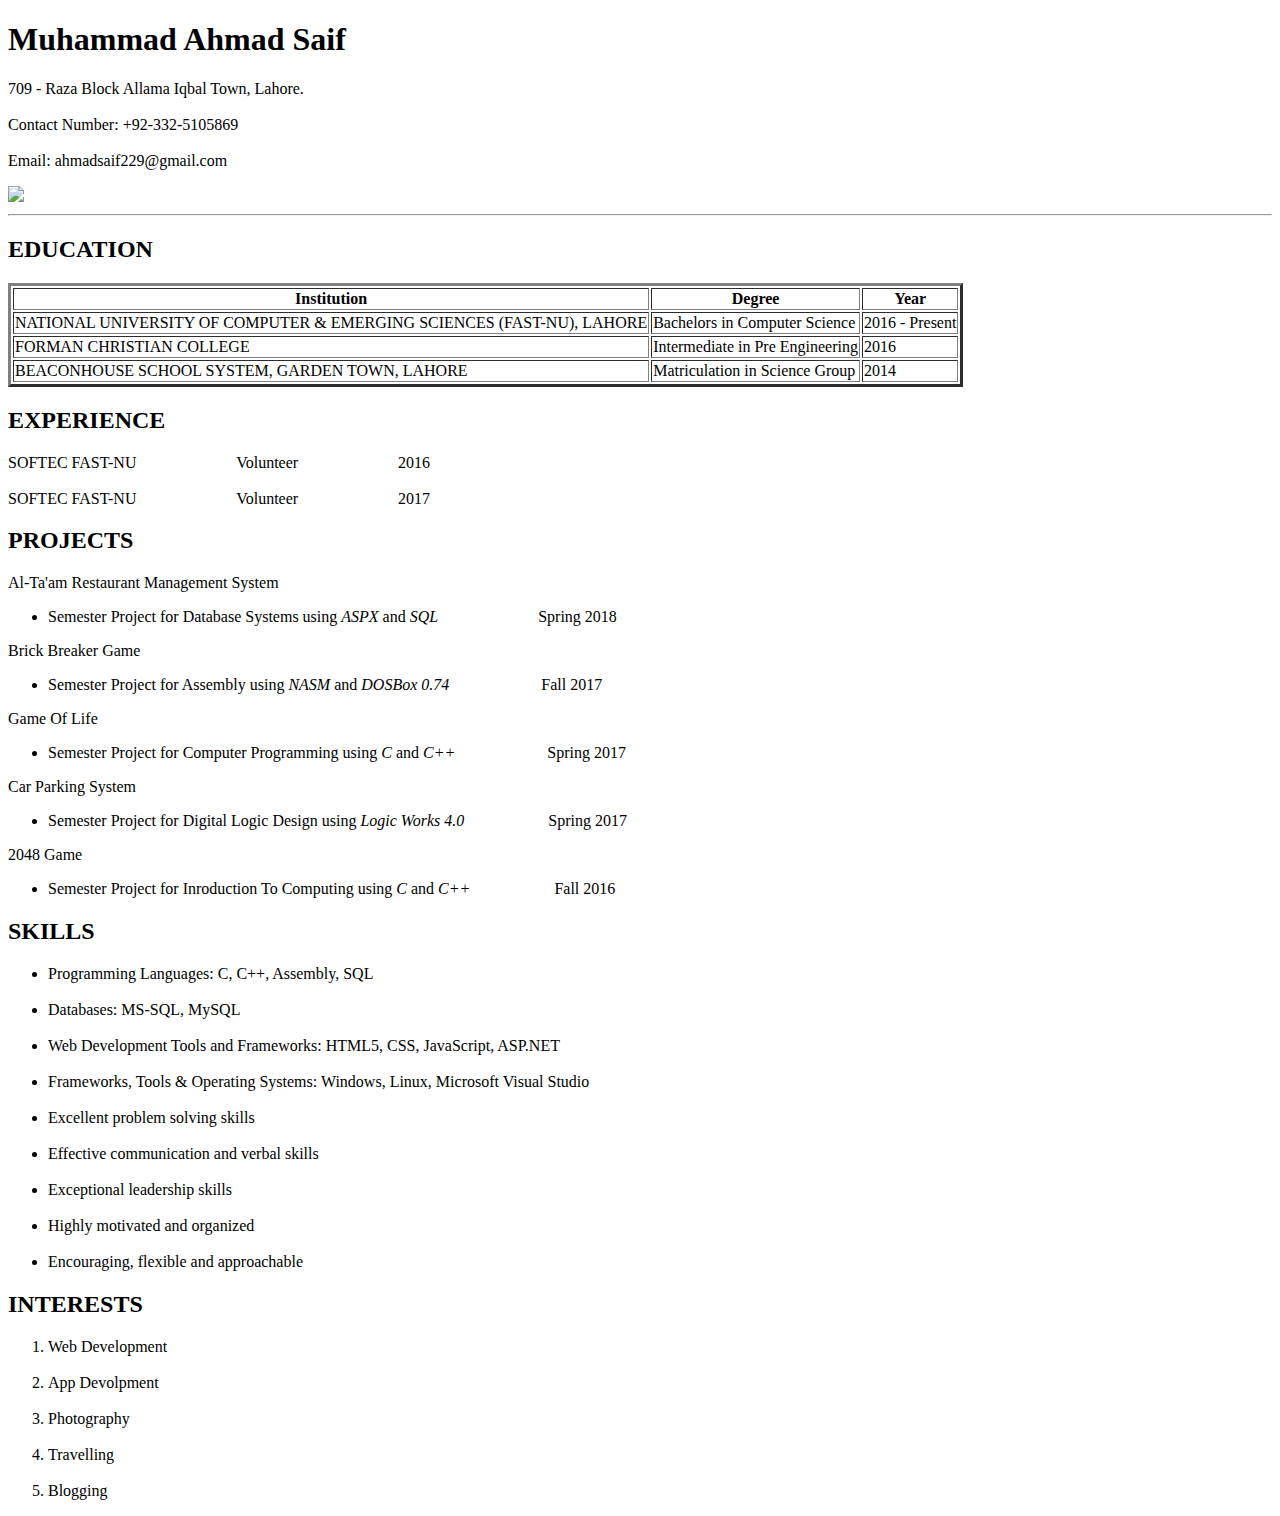
==== index.html @ e0a97456 "CV HTML with image" ====
<!DOCTYPE html>
    <head>
	  <title>CV of Ahmad Saif</title>
	</head>
	<body>
	  <div id="bio data">
        <h1>Muhammad Ahmad Saif</h1>
        <p>
	      709 - Raza Block Allama Iqbal Town, Lahore.
          </br></br>
          Contact Number: +92-332-5105869
          </br></br>
		  Email: ahmadsaif229@gmail.com
	    </p>
		<img src="https://ahmadsaif54.github.io/ahmadsaif54.github.io/image/img.JPG"/>
	  </div>
	  <hr/>
	  <div id="education">
	    <h2>EDUCATION</h2>
	    <table border="3">										
	      <tr id="education">							
		    <th><b>Institution</b></th>
		    <th><b>Degree</b></th>
		    <th><b>Year</b></th>
	      </tr>
	      <tr>
		    <td>NATIONAL UNIVERSITY OF COMPUTER & EMERGING SCIENCES (FAST-NU), LAHORE</td>
		    <td>Bachelors in Computer Science</td>
		    <td>2016 - Present</td>
	      </tr>
	      <tr>
		    <td>FORMAN CHRISTIAN COLLEGE</td>
		    <td>Intermediate in Pre Engineering</td>
		    <td>2016</td>
	      </tr>
	      <tr>
		    <td>BEACONHOUSE SCHOOL SYSTEM, GARDEN TOWN, LAHORE</td>
		    <td>Matriculation in Science Group</td>
		    <td>2014</td>
	      </tr>
        </table>
	  </div>
	  <div id="experience">
	    <h2>EXPERIENCE</h2>
		<span>
		  SOFTEC FAST-NU 
		  &nbsp &nbsp &nbsp &nbsp &nbsp &nbsp
		  &nbsp &nbsp &nbsp &nbsp &nbsp &nbsp 
		</span>
		<span>
		  Volunteer
		  &nbsp &nbsp &nbsp &nbsp &nbsp &nbsp 
		  &nbsp &nbsp &nbsp &nbsp &nbsp &nbsp
		</span>
		<span>
		  2016
	    </span>
		</br> </br>
		<span>
		  SOFTEC FAST-NU 
		  &nbsp &nbsp &nbsp &nbsp &nbsp &nbsp
		  &nbsp &nbsp &nbsp &nbsp &nbsp &nbsp 
		</span>
		<span>
		  Volunteer
		  &nbsp &nbsp &nbsp &nbsp &nbsp &nbsp 
		  &nbsp &nbsp &nbsp &nbsp &nbsp &nbsp
		</span>
		<span>
		  2017
	    </span>
	  </div>
	  <div id="projects">
	    <h2>PROJECTS</h2>
		<p>
		  Al-Ta'am Restaurant Management System
		  <ul>
		    <li>
			  Semester Project for Database Systems using <em>ASPX</em> and <em>SQL</em> 
			  &nbsp &nbsp &nbsp &nbsp &nbsp &nbsp 
		      &nbsp &nbsp &nbsp &nbsp &nbsp &nbsp
			  Spring 2018
			</li>
		   </ul>
		   Brick Breaker Game
		   <ul>
		     <li>
			  Semester Project for Assembly using <em>NASM</em> and <em>DOSBox 0.74</em> 
			  &nbsp &nbsp &nbsp &nbsp &nbsp &nbsp 
		      &nbsp &nbsp &nbsp &nbsp &nbsp
			  Fall 2017
		     </li>
		   </ul>
		   Game Of Life
		   <ul>
		     <li>
			  Semester Project for Computer Programming using <em>C</em> and <em>C++</em> 
			  &nbsp &nbsp &nbsp &nbsp &nbsp &nbsp 
		      &nbsp &nbsp &nbsp &nbsp &nbsp
			  Spring 2017
		     </li>
		   </ul>
		   Car Parking System
		   <ul>
		     <li>
			  Semester Project for Digital Logic Design using <em>Logic Works 4.0</em> 
			  &nbsp &nbsp &nbsp &nbsp &nbsp &nbsp 
		      &nbsp &nbsp &nbsp &nbsp
			  Spring 2017
		     </li>
		   </ul>
		   2048 Game
		   <ul>
	         <li>
			  Semester Project for Inroduction To Computing using <em>C</em> and <em>C++</em> 
			  &nbsp &nbsp &nbsp &nbsp &nbsp &nbsp 
		      &nbsp &nbsp &nbsp &nbsp
			  Fall 2016
			  </li>
			</ul>
	  </div>
	  <div id="skills">
	    <h2>SKILLS</h2>
		<ul>
		  <li>
		    Programming Languages: C, C++, Assembly, SQL
		  </li>
		  </br>
		  <li>
		    Databases: MS-SQL, MySQL
		  </li>
		  </br>
		  <li>
		    Web Development Tools and Frameworks: HTML5, CSS, JavaScript, ASP.NET
		  </li>
		  </br>
		  <li>
		    Frameworks, Tools & Operating Systems: Windows, Linux, Microsoft Visual Studio
		  </li>
		  </br>
		  <li>
		    Excellent problem solving skills
		  </li>
		  </br>
		  <li>
		    Effective communication and verbal skills
		  </li>
		  </br>
		  <li>
		    Exceptional leadership skills
		  </li>
		  </br>
		  <li>
		    Highly motivated and organized
		  </li>
		  </br>
		  <li>
		    Encouraging, flexible and approachable
		  </li>
		</ul>
	  </div>
	  <div id="interests">
	    <h2>INTERESTS</h2>
		<ol>
		  <li>
		    Web Development
		  </li>
		  </br>
		  <li>
		    App Devolpment
		  </li>
		  </br>
		  <li>
		    Photography
		  </li>
		  </br>
		  <li>
		    Travelling
		  </li>
		  </br>
		  <li>
		    Blogging
		  </li>
		</ol>
	  </div>
    </body>
</html>
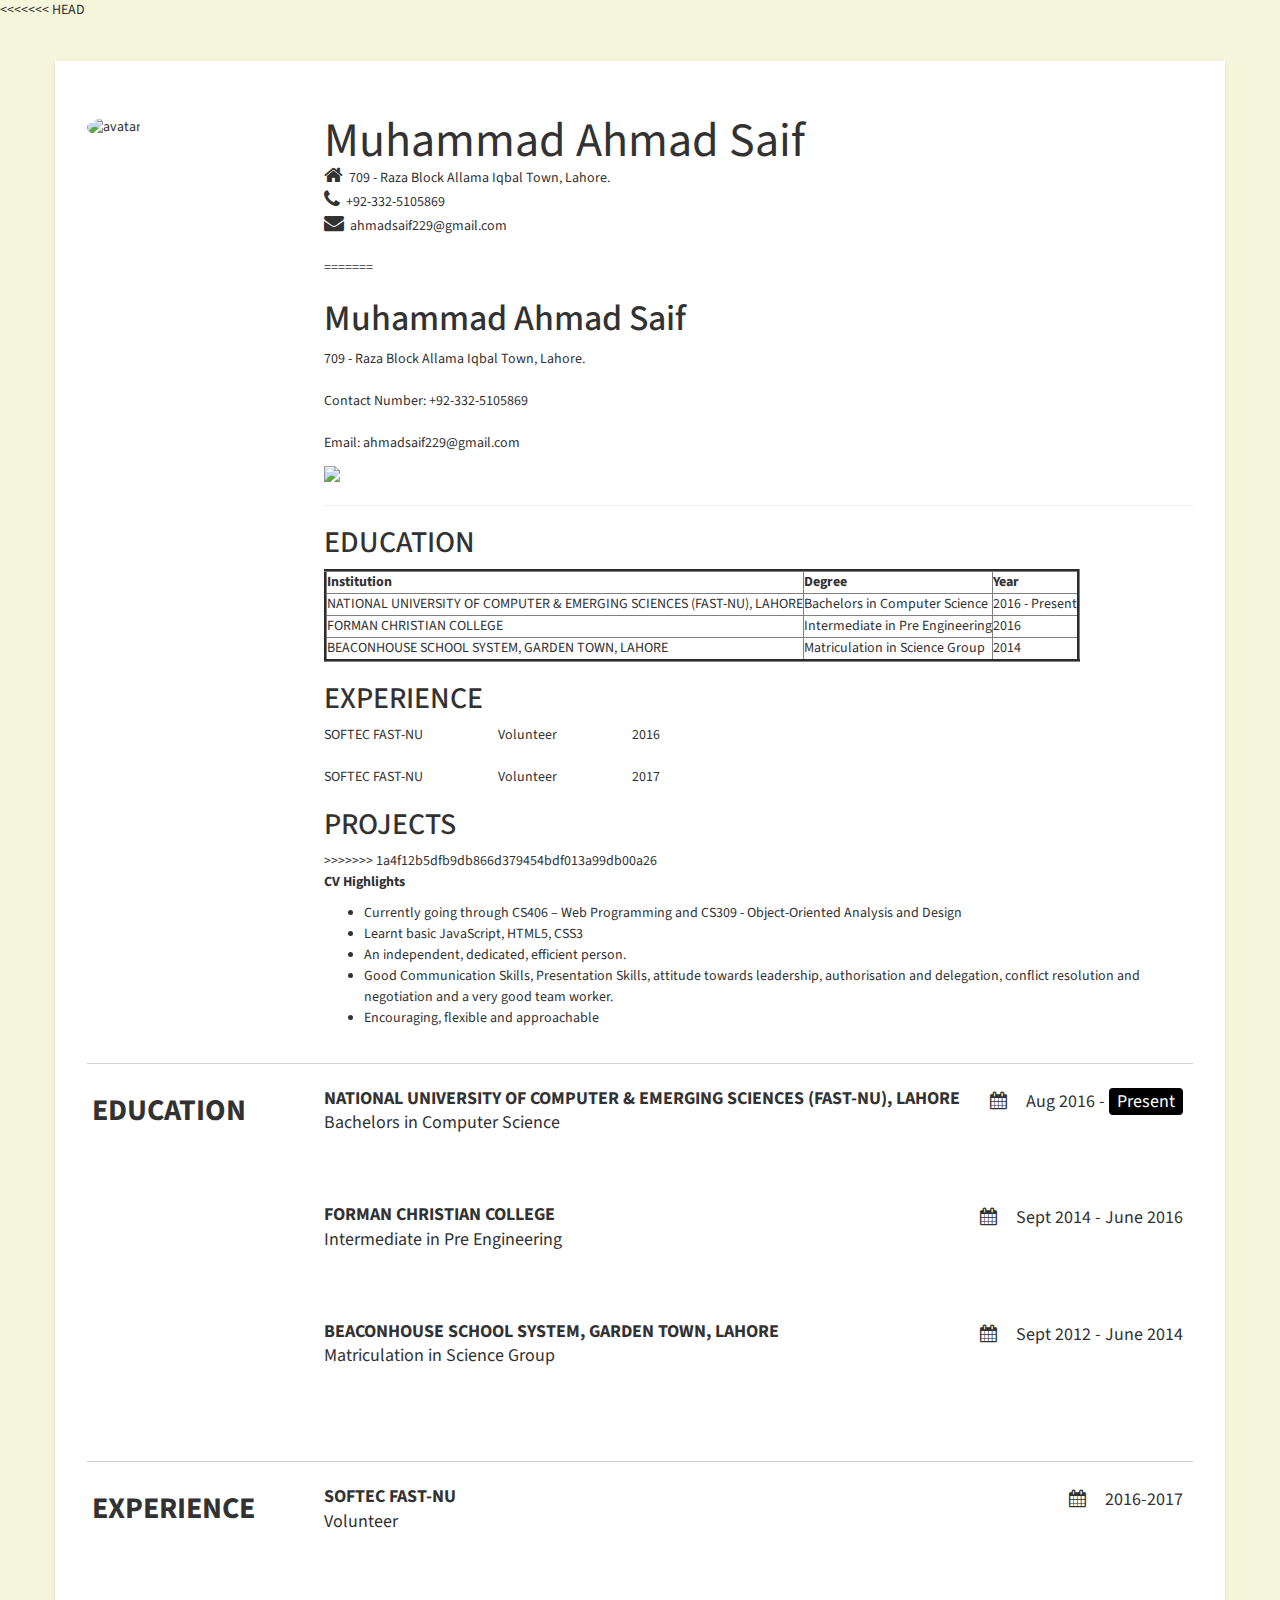
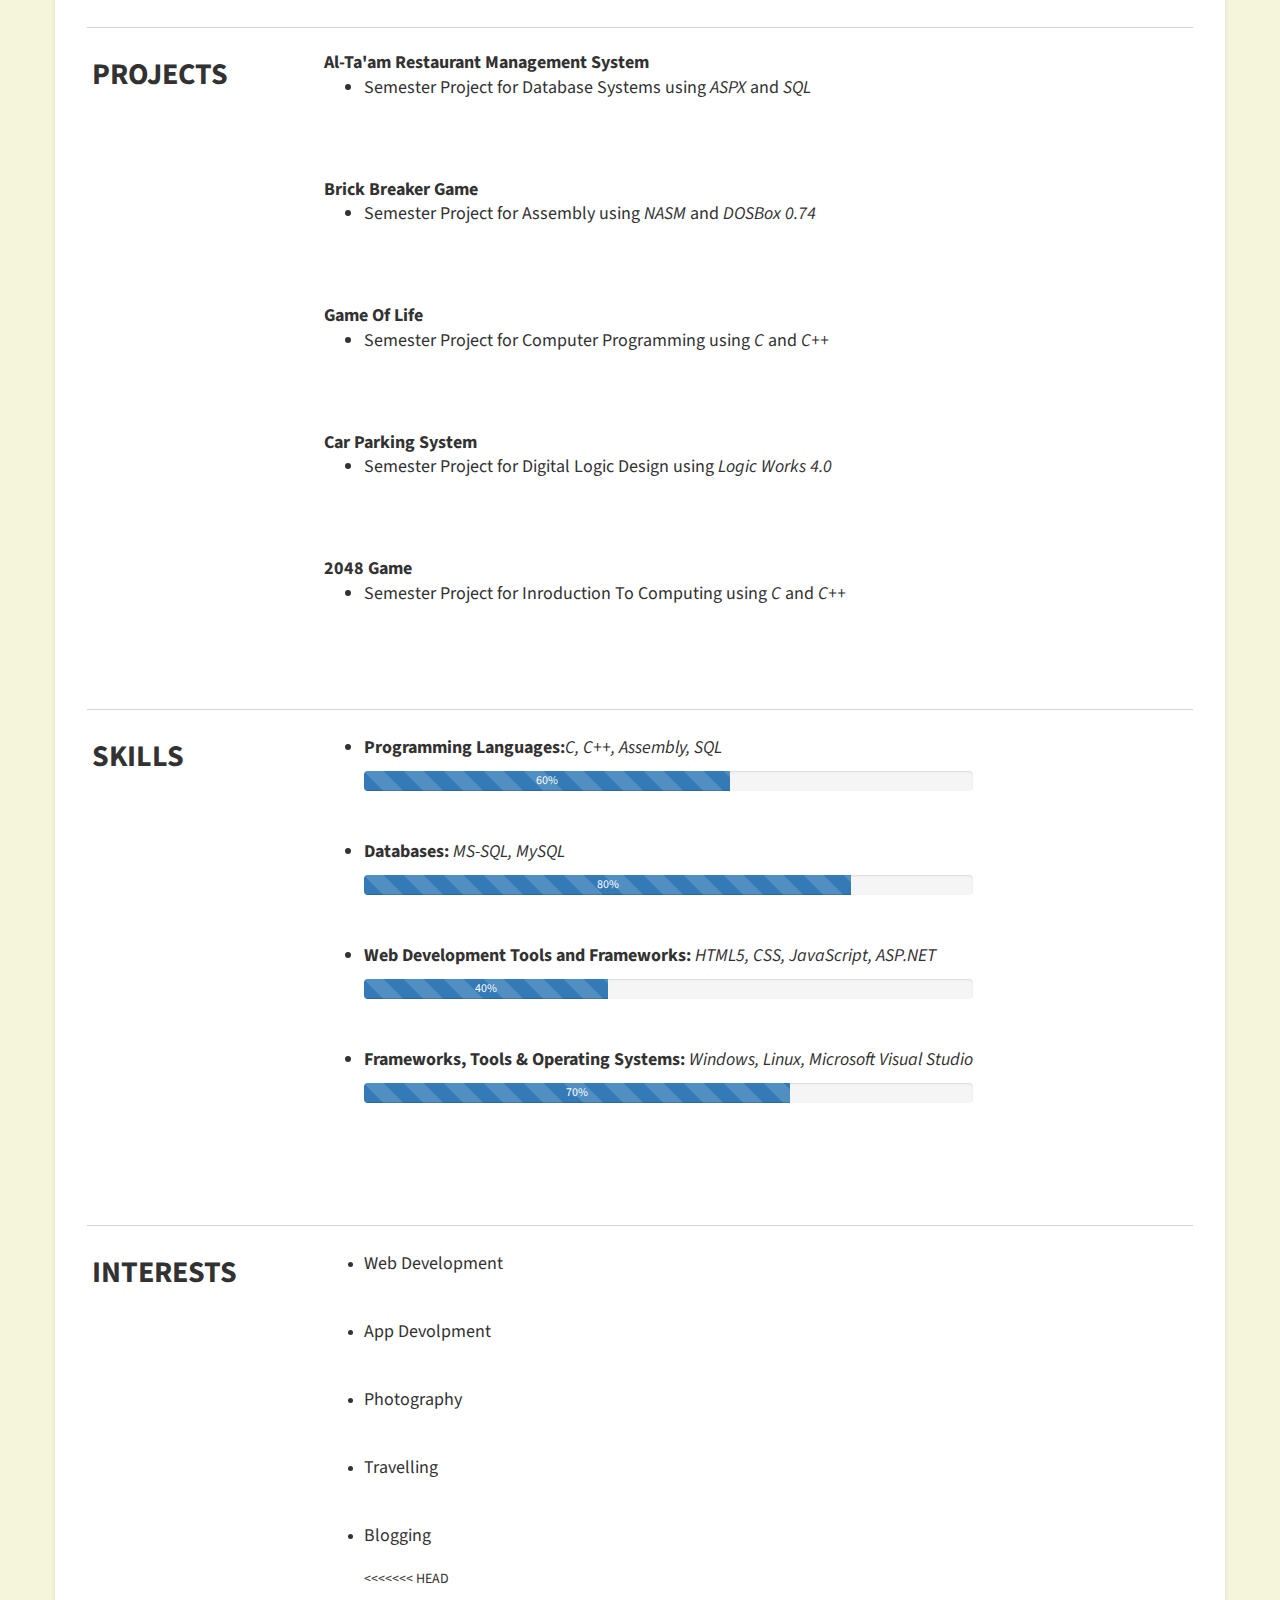
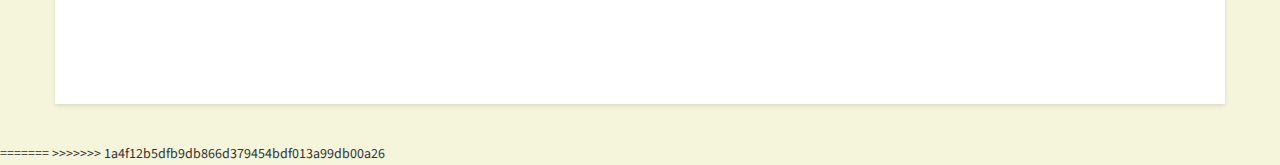
==== commit f2be065a: "Final Commit" ====
--- a/index.html
+++ b/index.html
@@ -1,4 +1,28 @@
 <!DOCTYPE html>
+<<<<<<< HEAD
+<html lang="en">
+<head>
+  <meta charset="UTF-8">
+  <title>CV of Ahmad Saif</title>
+  <link rel="stylesheet" href="https://fonts.googleapis.com/css?family=Source+Sans+Pro:300,400,600">
+  <link rel="stylesheet" href="https://cdnjs.cloudflare.com/ajax/libs/font-awesome/4.7.0/css/font-awesome.min.css">
+  <link rel="stylesheet" href="https://www.w3schools.com/w3css/4/w3.css">
+  <link rel="stylesheet" href="https://maxcdn.bootstrapcdn.com/bootstrap/3.3.7/css/bootstrap.min.css">
+  <link rel="stylesheet" href="style.css">
+</head>
+<body>
+  <div class="container">
+    <section>
+      <div>
+        <div><img src="https://ahmadsaif54.github.io/ahmadsaif54.github.io/image/img.JPG" alt="avatar" class="img-circle"></div>
+      </div>
+	<div>
+        <div class="my-name">Muhammad Ahmad Saif</div>
+		<div><i style="font-size:20px" class="fa">&#xf015;</i>&nbsp 709 - Raza Block Allama Iqbal Town, Lahore.</div>
+		<div><i style="font-size:20px" class="fa">&#xf095;</i>&nbsp +92-332-5105869</div>
+		<div><i style="font-size:20px" class="fa">&#xf0e0;</i>&nbsp <a href="mailto:ahmadsaif229@gmail.com" target="_blank">ahmadsaif229@gmail.com</a></div>
+		</br>
+=======
     <head>
 	  <title>CV of Ahmad Saif</title>
 	</head>
@@ -12,7 +36,7 @@
           </br></br>
 		  Email: ahmadsaif229@gmail.com
 	    </p>
-		<img src="https://ahmadsaif54.github.io/ahmadsaif54.github.io/image/img.JPG"/>
+		  <img src="https://ahmadsaif54.github.io/ahmadsaif54.github.io/image/img.JPG"/>
 	  </div>
 	  <hr/>
 	  <div id="education">
@@ -72,116 +96,235 @@
 	  </div>
 	  <div id="projects">
 	    <h2>PROJECTS</h2>
+>>>>>>> 1a4f12b5dfb9db866d379454bdf013a99db00a26
 		<p>
-		  Al-Ta'am Restaurant Management System
-		  <ul>
-		    <li>
-			  Semester Project for Database Systems using <em>ASPX</em> and <em>SQL</em> 
-			  &nbsp &nbsp &nbsp &nbsp &nbsp &nbsp 
-		      &nbsp &nbsp &nbsp &nbsp &nbsp &nbsp
-			  Spring 2018
-			</li>
-		   </ul>
-		   Brick Breaker Game
-		   <ul>
-		     <li>
-			  Semester Project for Assembly using <em>NASM</em> and <em>DOSBox 0.74</em> 
-			  &nbsp &nbsp &nbsp &nbsp &nbsp &nbsp 
-		      &nbsp &nbsp &nbsp &nbsp &nbsp
-			  Fall 2017
-		     </li>
-		   </ul>
-		   Game Of Life
-		   <ul>
-		     <li>
-			  Semester Project for Computer Programming using <em>C</em> and <em>C++</em> 
-			  &nbsp &nbsp &nbsp &nbsp &nbsp &nbsp 
-		      &nbsp &nbsp &nbsp &nbsp &nbsp
-			  Spring 2017
-		     </li>
-		   </ul>
-		   Car Parking System
-		   <ul>
-		     <li>
-			  Semester Project for Digital Logic Design using <em>Logic Works 4.0</em> 
-			  &nbsp &nbsp &nbsp &nbsp &nbsp &nbsp 
-		      &nbsp &nbsp &nbsp &nbsp
-			  Spring 2017
-		     </li>
-		   </ul>
-		   2048 Game
-		   <ul>
-	         <li>
-			  Semester Project for Inroduction To Computing using <em>C</em> and <em>C++</em> 
-			  &nbsp &nbsp &nbsp &nbsp &nbsp &nbsp 
-		      &nbsp &nbsp &nbsp &nbsp
-			  Fall 2016
-			  </li>
+		<b>CV Highlights</b>
+            <ul>
+                <li>Currently going through CS406 – Web Programming and CS309 - Object-Oriented Analysis and Design</li>
+                <li>Learnt basic JavaScript, HTML5, CSS3</li>
+                <li>An independent, dedicated, efficient person.</li>
+                <li>Good Communication Skills, Presentation Skills, attitude towards leadership, authorisation and delegation, conflict resolution and negotiation and a very good team worker.</li>
+				<li>Encouraging, flexible and approachable</li>			
 			</ul>
-	  </div>
-	  <div id="skills">
-	    <h2>SKILLS</h2>
-		<ul>
-		  <li>
-		    Programming Languages: C, C++, Assembly, SQL
-		  </li>
-		  </br>
-		  <li>
-		    Databases: MS-SQL, MySQL
-		  </li>
-		  </br>
-		  <li>
-		    Web Development Tools and Frameworks: HTML5, CSS, JavaScript, ASP.NET
-		  </li>
-		  </br>
-		  <li>
-		    Frameworks, Tools & Operating Systems: Windows, Linux, Microsoft Visual Studio
-		  </li>
-		  </br>
-		  <li>
-		    Excellent problem solving skills
-		  </li>
-		  </br>
-		  <li>
-		    Effective communication and verbal skills
-		  </li>
-		  </br>
-		  <li>
-		    Exceptional leadership skills
-		  </li>
-		  </br>
-		  <li>
-		    Highly motivated and organized
-		  </li>
-		  </br>
-		  <li>
-		    Encouraging, flexible and approachable
+        </p>
+    </div>
+  </div>
+    </section>
+	<section>
+      <div class="section-title">EDUCATION</div>
+      <div>
+        <div class="section-container">
+          <div class="title-container">
+            <div>
+              <div class="title">NATIONAL UNIVERSITY OF COMPUTER & EMERGING SCIENCES (FAST-NU), LAHORE</div>
+              <div class="sub-title">Bachelors in Computer Science</div>
+            </div>
+            <div class ="session">
+              <i class="fa fa-calendar fa-fw w3-margin-right"></i>Aug 2016 - <span class="w3-tag w3-round">Present</span>
+            </div>
+          </div> 
+	    </div>
+      <div>
+        <div class="section-container">
+          <div class="title-container">
+            <div>
+              <div class="title">FORMAN CHRISTIAN COLLEGE</div>
+              <div class="sub-title">Intermediate in Pre Engineering</div>
+            </div>
+            <div class ="session">
+              <i class="fa fa-calendar fa-fw w3-margin-right"></i>Sept 2014 - June 2016
+            </div>
+          </div> 
+	    </div>
+	  </div>
+	  <div>
+        <div class="section-container">
+          <div class="title-container">
+            <div>
+              <div class="title">BEACONHOUSE SCHOOL SYSTEM, GARDEN TOWN, LAHORE</div>
+              <div class="sub-title">Matriculation in Science Group</div>
+            </div>
+            <div class ="session">
+              <i class="fa fa-calendar fa-fw w3-margin-right"></i>Sept 2012 - June 2014
+            </div>
+          </div> 
+	    </div>
+	  </div>
+	</section>
+	<section>
+      <div class="section-title">EXPERIENCE</div>
+      <div>
+        <div class="section-container">
+          <div class="title-container">
+            <div>
+              <div class="title">SOFTEC FAST-NU</div>
+              <div class="sub-title">Volunteer</div>
+            </div>
+            <div class ="session">
+              <i class="fa fa-calendar fa-fw w3-margin-right"></i>2016-2017
+            </div>
+          </div>
+        </div>
+      </div>
+    </section>
+	<section>
+      <div class="section-title">PROJECTS</div>
+      <div>
+        <div class="section-container">
+          <div class="title-container">
+            <div>
+              <div class="title">Al-Ta'am Restaurant Management System</div>
+              <div class="sub-title">
+			  <ul>
+		        <li>Semester Project for Database Systems using <em>ASPX</em> and <em>SQL</em></li>
+			  </ul>
+			  </div>
+            </div>
+          </div> 
+	    </div>
+		<div>
+        <div class="section-container">
+          <div class="title-container">
+            <div>
+              <div class="title">Brick Breaker Game</div>
+              <div class="sub-title">
+			  <ul>
+		        <li>Semester Project for Assembly using <em>NASM</em> and <em>DOSBox 0.74</em></li>
+			  </ul>
+			  </div>
+            </div>
+          </div> 
+	    </div>
+		<div>
+        <div class="section-container">
+          <div class="title-container">
+            <div>
+              <div class="title">Game Of Life</div>
+              <div class="sub-title">
+			  <ul>
+		        <li>Semester Project for Computer Programming using <em>C</em> and <em>C++</em></li>
+			  </ul>
+			  </div>
+            </div>
+          </div> 
+	    </div>
+		<div>
+        <div class="section-container">
+          <div class="title-container">
+            <div>
+              <div class="title">Car Parking System</div>
+              <div class="sub-title">
+			  <ul>
+		        <li>Semester Project for Digital Logic Design using <em>Logic Works 4.0</em> </li>
+			  </ul>
+			  </div>
+            </div>
+          </div> 
+	    </div>
+	    <div>
+        <div class="section-container">
+          <div class="title-container">
+            <div>
+              <div class="title">2048 Game</div>
+              <div class="sub-title">
+			  <ul>
+		        <li>Semester Project for Inroduction To Computing using <em>C</em> and <em>C++</em></li>
+			  </ul>
+			  </div>
+            </div>
+          </div> 
+	    </div>
+    </section>
+	<section>
+      <div class="section-title">SKILLS</div>
+      <div>
+        <div class="section-container">
+		  <div class="title-container">
+          <ul>
+		  <li>
+		    <p>
+			  <span id="skill-name">Programming Languages:</span><span id="skill">C, C++, Assembly, SQL</span>
+			</p>
+			<div class="progress">
+              <div class="progress-bar progress-bar-striped active" role="progressbar" aria-valuenow="60" aria-valuemin="0" aria-valuemax="100" style="width:60%">
+				60%
+			  </div>
+			</div>  
+		  </li>
+		  </br>
+		  <li>
+		    <p>
+		      <span id="skill-name">Databases:</span> <span id="skill">MS-SQL, MySQL</span>
+			</p>
+			<div class="progress">
+              <div class="progress-bar progress-bar-striped active" role="progressbar" aria-valuenow="80" aria-valuemin="0" aria-valuemax="100" style="width:80%">
+			    80%
+			  </div>
+			</div>  
+		  </li>
+		  </br>
+		  <li>
+		    <p>
+		      <span id="skill-name">Web Development Tools and Frameworks:</span> <span id="skill">HTML5, CSS, JavaScript, ASP.NET</span>
+			</p>
+            <div class="progress">
+              <div class="progress-bar progress-bar-striped active" role="progressbar" aria-valuenow="40" aria-valuemin="0" aria-valuemax="100" style="width:40%">
+		        40%
+			  </div>
+			</div>  			
+		  </li>
+		  </br>
+		  <li>
+		    <p>
+		      <span id="skill-name">Frameworks, Tools & Operating Systems:</span> <span id="skill">Windows, Linux, Microsoft Visual Studio</span>
+		    </p>
+		    <div class="progress">
+              <div class="progress-bar progress-bar-striped active" role="progressbar" aria-valuenow="70" aria-valuemin="0" aria-valuemax="100" style="width:70%">
+			    70%
+			  </div>
+		    </div>  
 		  </li>
 		</ul>
-	  </div>
-	  <div id="interests">
-	    <h2>INTERESTS</h2>
-		<ol>
-		  <li>
-		    Web Development
-		  </li>
-		  </br>
-		  <li>
-		    App Devolpment
-		  </li>
-		  </br>
-		  <li>
-		    Photography
-		  </li>
-		  </br>
-		  <li>
-		    Travelling
-		  </li>
-		  </br>
-		  <li>
-		    Blogging
-		  </li>
+        </div>
+      </div>
+	 </div>
+    </section>
+	<section>
+      <div class="section-title">INTERESTS</div>
+      <div>
+        <div class="section-container">
+        <ul>
+		  <li>
+			<div class="title-container">Web Development</div>
+		  </li>
+		  </br>
+		  <li>
+		    <div class="title-container">App Devolpment</div>
+		  </li>
+		  </br>
+		  <li>
+		    <div class="title-container">Photography</div>
+		  </li>
+		  </br>
+		  <li>
+		    <div class="title-container">Travelling</div>
+		  </li>
+		  </br>
+		  <li>
+		    <div class="title-container">Blogging</div>
+		  </li>
+<<<<<<< HEAD
+		</ul>
+		</div>
+      </div>
+	 </div>
+    </section>
+ </div>
+</body>
+</html>
+=======
 		</ol>
 	  </div>
     </body>
-</html>+</html>
+>>>>>>> 1a4f12b5dfb9db866d379454bdf013a99db00a26
--- a/style.css
+++ b/style.css
@@ -0,0 +1,99 @@
+body 
+{
+  font-family: 'Source Sans Pro', sans-serif;
+  line-height: 1.5;
+  background: #F5F5DC;
+  color: #323232;
+}
+
+img 
+{
+  max-width: 100%;
+}
+a 
+{
+  color: #323232;
+  text-decoration: none;
+}
+
+a:hover 
+{
+  text-decoration: underline;
+}
+
+.container 
+{
+  max-width: 1200px;
+  margin: 40px auto;
+  padding: 32px;
+  background: white;
+  box-shadow: 0 2px 4px rgba(0, 0, 0, 0.1);
+}
+
+section 
+{
+  display: grid;
+  grid-template-columns: 1fr 4fr;
+  grid-gap: 20px;
+  padding: 24px 0;
+  border-bottom: 1px solid lightgrey;
+}
+section:last-child 
+{
+  border-bottom: none;
+}
+.session
+{
+	margin-right: 10px;
+}
+.section-title 
+{
+  font-weight: bold;
+  font-size: 30px;
+  margin-left: 5px;
+}
+.my-name 
+{
+  font-size: 48px;
+  line-height: 1;
+}
+
+.my-title 
+{
+  font-size: 24px;
+  font-weight: 300;
+  color: #236FB2;
+}
+.section-container 
+{
+  padding-bottom: 24px;
+  margin-bottom: 24px;
+}
+
+.section-container:last-child 
+{
+  border-bottom: none;
+}
+
+.title-container 
+{
+  display: flex;
+  justify-content: space-between;
+  margin-bottom: 20px;
+  font-size: 18px;
+}
+
+.title 
+{
+  font-weight: bold;
+  line-height: 1.2;
+}
+
+#skill-name
+{
+	font-weight: bold;
+}
+#skill
+{
+	font-style: italic;
+}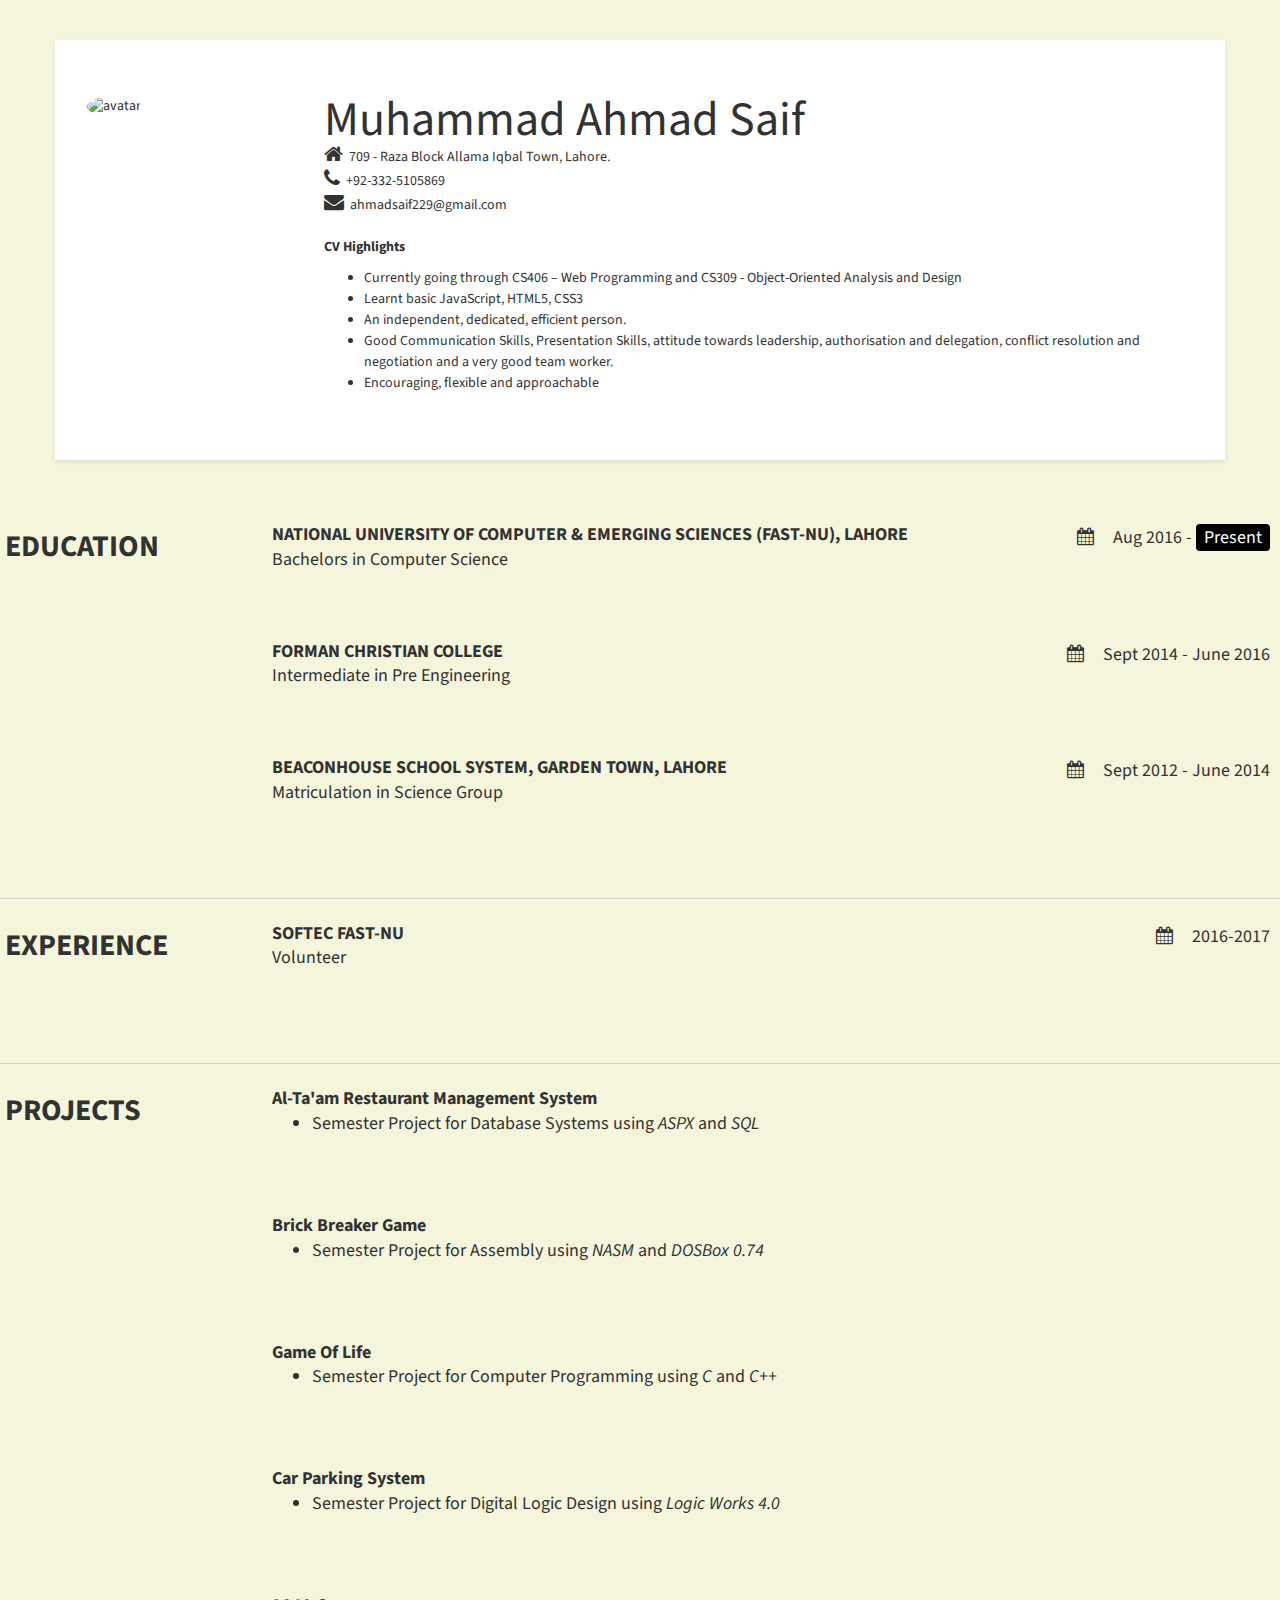
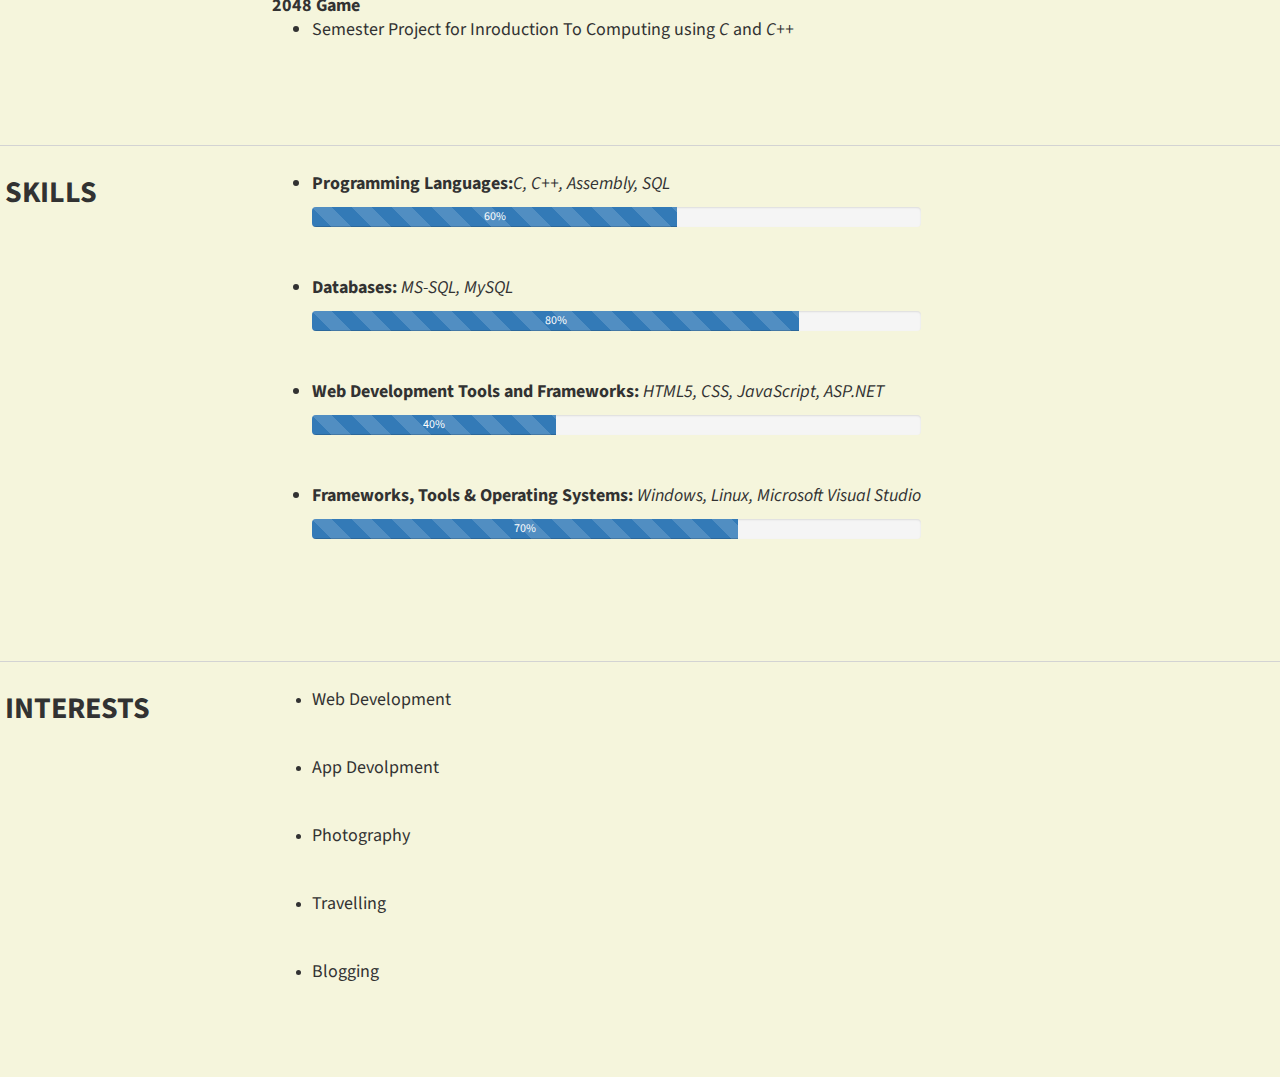
==== commit 4cc939d5: "Add files via upload" ====
--- a/index.html
+++ b/index.html
@@ -1,330 +1,249 @@
-<!DOCTYPE html>
-<<<<<<< HEAD
-<html lang="en">
-<head>
-  <meta charset="UTF-8">
-  <title>CV of Ahmad Saif</title>
-  <link rel="stylesheet" href="https://fonts.googleapis.com/css?family=Source+Sans+Pro:300,400,600">
-  <link rel="stylesheet" href="https://cdnjs.cloudflare.com/ajax/libs/font-awesome/4.7.0/css/font-awesome.min.css">
-  <link rel="stylesheet" href="https://www.w3schools.com/w3css/4/w3.css">
-  <link rel="stylesheet" href="https://maxcdn.bootstrapcdn.com/bootstrap/3.3.7/css/bootstrap.min.css">
-  <link rel="stylesheet" href="style.css">
-</head>
-<body>
-  <div class="container">
-    <section>
-      <div>
-        <div><img src="https://ahmadsaif54.github.io/ahmadsaif54.github.io/image/img.JPG" alt="avatar" class="img-circle"></div>
-      </div>
-	<div>
-        <div class="my-name">Muhammad Ahmad Saif</div>
-		<div><i style="font-size:20px" class="fa">&#xf015;</i>&nbsp 709 - Raza Block Allama Iqbal Town, Lahore.</div>
-		<div><i style="font-size:20px" class="fa">&#xf095;</i>&nbsp +92-332-5105869</div>
-		<div><i style="font-size:20px" class="fa">&#xf0e0;</i>&nbsp <a href="mailto:ahmadsaif229@gmail.com" target="_blank">ahmadsaif229@gmail.com</a></div>
-		</br>
-=======
-    <head>
-	  <title>CV of Ahmad Saif</title>
-	</head>
-	<body>
-	  <div id="bio data">
-        <h1>Muhammad Ahmad Saif</h1>
-        <p>
-	      709 - Raza Block Allama Iqbal Town, Lahore.
-          </br></br>
-          Contact Number: +92-332-5105869
-          </br></br>
-		  Email: ahmadsaif229@gmail.com
-	    </p>
-		  <img src="https://ahmadsaif54.github.io/ahmadsaif54.github.io/image/img.JPG"/>
-	  </div>
-	  <hr/>
-	  <div id="education">
-	    <h2>EDUCATION</h2>
-	    <table border="3">										
-	      <tr id="education">							
-		    <th><b>Institution</b></th>
-		    <th><b>Degree</b></th>
-		    <th><b>Year</b></th>
-	      </tr>
-	      <tr>
-		    <td>NATIONAL UNIVERSITY OF COMPUTER & EMERGING SCIENCES (FAST-NU), LAHORE</td>
-		    <td>Bachelors in Computer Science</td>
-		    <td>2016 - Present</td>
-	      </tr>
-	      <tr>
-		    <td>FORMAN CHRISTIAN COLLEGE</td>
-		    <td>Intermediate in Pre Engineering</td>
-		    <td>2016</td>
-	      </tr>
-	      <tr>
-		    <td>BEACONHOUSE SCHOOL SYSTEM, GARDEN TOWN, LAHORE</td>
-		    <td>Matriculation in Science Group</td>
-		    <td>2014</td>
-	      </tr>
-        </table>
-	  </div>
-	  <div id="experience">
-	    <h2>EXPERIENCE</h2>
-		<span>
-		  SOFTEC FAST-NU 
-		  &nbsp &nbsp &nbsp &nbsp &nbsp &nbsp
-		  &nbsp &nbsp &nbsp &nbsp &nbsp &nbsp 
-		</span>
-		<span>
-		  Volunteer
-		  &nbsp &nbsp &nbsp &nbsp &nbsp &nbsp 
-		  &nbsp &nbsp &nbsp &nbsp &nbsp &nbsp
-		</span>
-		<span>
-		  2016
-	    </span>
-		</br> </br>
-		<span>
-		  SOFTEC FAST-NU 
-		  &nbsp &nbsp &nbsp &nbsp &nbsp &nbsp
-		  &nbsp &nbsp &nbsp &nbsp &nbsp &nbsp 
-		</span>
-		<span>
-		  Volunteer
-		  &nbsp &nbsp &nbsp &nbsp &nbsp &nbsp 
-		  &nbsp &nbsp &nbsp &nbsp &nbsp &nbsp
-		</span>
-		<span>
-		  2017
-	    </span>
-	  </div>
-	  <div id="projects">
-	    <h2>PROJECTS</h2>
->>>>>>> 1a4f12b5dfb9db866d379454bdf013a99db00a26
-		<p>
-		<b>CV Highlights</b>
-            <ul>
-                <li>Currently going through CS406 – Web Programming and CS309 - Object-Oriented Analysis and Design</li>
-                <li>Learnt basic JavaScript, HTML5, CSS3</li>
-                <li>An independent, dedicated, efficient person.</li>
-                <li>Good Communication Skills, Presentation Skills, attitude towards leadership, authorisation and delegation, conflict resolution and negotiation and a very good team worker.</li>
-				<li>Encouraging, flexible and approachable</li>			
-			</ul>
-        </p>
-    </div>
-  </div>
-    </section>
-	<section>
-      <div class="section-title">EDUCATION</div>
-      <div>
-        <div class="section-container">
-          <div class="title-container">
-            <div>
-              <div class="title">NATIONAL UNIVERSITY OF COMPUTER & EMERGING SCIENCES (FAST-NU), LAHORE</div>
-              <div class="sub-title">Bachelors in Computer Science</div>
-            </div>
-            <div class ="session">
-              <i class="fa fa-calendar fa-fw w3-margin-right"></i>Aug 2016 - <span class="w3-tag w3-round">Present</span>
-            </div>
-          </div> 
-	    </div>
-      <div>
-        <div class="section-container">
-          <div class="title-container">
-            <div>
-              <div class="title">FORMAN CHRISTIAN COLLEGE</div>
-              <div class="sub-title">Intermediate in Pre Engineering</div>
-            </div>
-            <div class ="session">
-              <i class="fa fa-calendar fa-fw w3-margin-right"></i>Sept 2014 - June 2016
-            </div>
-          </div> 
-	    </div>
-	  </div>
-	  <div>
-        <div class="section-container">
-          <div class="title-container">
-            <div>
-              <div class="title">BEACONHOUSE SCHOOL SYSTEM, GARDEN TOWN, LAHORE</div>
-              <div class="sub-title">Matriculation in Science Group</div>
-            </div>
-            <div class ="session">
-              <i class="fa fa-calendar fa-fw w3-margin-right"></i>Sept 2012 - June 2014
-            </div>
-          </div> 
-	    </div>
-	  </div>
-	</section>
-	<section>
-      <div class="section-title">EXPERIENCE</div>
-      <div>
-        <div class="section-container">
-          <div class="title-container">
-            <div>
-              <div class="title">SOFTEC FAST-NU</div>
-              <div class="sub-title">Volunteer</div>
-            </div>
-            <div class ="session">
-              <i class="fa fa-calendar fa-fw w3-margin-right"></i>2016-2017
-            </div>
-          </div>
-        </div>
-      </div>
-    </section>
-	<section>
-      <div class="section-title">PROJECTS</div>
-      <div>
-        <div class="section-container">
-          <div class="title-container">
-            <div>
-              <div class="title">Al-Ta'am Restaurant Management System</div>
-              <div class="sub-title">
-			  <ul>
-		        <li>Semester Project for Database Systems using <em>ASPX</em> and <em>SQL</em></li>
-			  </ul>
-			  </div>
-            </div>
-          </div> 
-	    </div>
-		<div>
-        <div class="section-container">
-          <div class="title-container">
-            <div>
-              <div class="title">Brick Breaker Game</div>
-              <div class="sub-title">
-			  <ul>
-		        <li>Semester Project for Assembly using <em>NASM</em> and <em>DOSBox 0.74</em></li>
-			  </ul>
-			  </div>
-            </div>
-          </div> 
-	    </div>
-		<div>
-        <div class="section-container">
-          <div class="title-container">
-            <div>
-              <div class="title">Game Of Life</div>
-              <div class="sub-title">
-			  <ul>
-		        <li>Semester Project for Computer Programming using <em>C</em> and <em>C++</em></li>
-			  </ul>
-			  </div>
-            </div>
-          </div> 
-	    </div>
-		<div>
-        <div class="section-container">
-          <div class="title-container">
-            <div>
-              <div class="title">Car Parking System</div>
-              <div class="sub-title">
-			  <ul>
-		        <li>Semester Project for Digital Logic Design using <em>Logic Works 4.0</em> </li>
-			  </ul>
-			  </div>
-            </div>
-          </div> 
-	    </div>
-	    <div>
-        <div class="section-container">
-          <div class="title-container">
-            <div>
-              <div class="title">2048 Game</div>
-              <div class="sub-title">
-			  <ul>
-		        <li>Semester Project for Inroduction To Computing using <em>C</em> and <em>C++</em></li>
-			  </ul>
-			  </div>
-            </div>
-          </div> 
-	    </div>
-    </section>
-	<section>
-      <div class="section-title">SKILLS</div>
-      <div>
-        <div class="section-container">
-		  <div class="title-container">
-          <ul>
-		  <li>
-		    <p>
-			  <span id="skill-name">Programming Languages:</span><span id="skill">C, C++, Assembly, SQL</span>
-			</p>
-			<div class="progress">
-              <div class="progress-bar progress-bar-striped active" role="progressbar" aria-valuenow="60" aria-valuemin="0" aria-valuemax="100" style="width:60%">
-				60%
-			  </div>
-			</div>  
-		  </li>
-		  </br>
-		  <li>
-		    <p>
-		      <span id="skill-name">Databases:</span> <span id="skill">MS-SQL, MySQL</span>
-			</p>
-			<div class="progress">
-              <div class="progress-bar progress-bar-striped active" role="progressbar" aria-valuenow="80" aria-valuemin="0" aria-valuemax="100" style="width:80%">
-			    80%
-			  </div>
-			</div>  
-		  </li>
-		  </br>
-		  <li>
-		    <p>
-		      <span id="skill-name">Web Development Tools and Frameworks:</span> <span id="skill">HTML5, CSS, JavaScript, ASP.NET</span>
-			</p>
-            <div class="progress">
-              <div class="progress-bar progress-bar-striped active" role="progressbar" aria-valuenow="40" aria-valuemin="0" aria-valuemax="100" style="width:40%">
-		        40%
-			  </div>
-			</div>  			
-		  </li>
-		  </br>
-		  <li>
-		    <p>
-		      <span id="skill-name">Frameworks, Tools & Operating Systems:</span> <span id="skill">Windows, Linux, Microsoft Visual Studio</span>
-		    </p>
-		    <div class="progress">
-              <div class="progress-bar progress-bar-striped active" role="progressbar" aria-valuenow="70" aria-valuemin="0" aria-valuemax="100" style="width:70%">
-			    70%
-			  </div>
-		    </div>  
-		  </li>
-		</ul>
-        </div>
-      </div>
-	 </div>
-    </section>
-	<section>
-      <div class="section-title">INTERESTS</div>
-      <div>
-        <div class="section-container">
-        <ul>
-		  <li>
-			<div class="title-container">Web Development</div>
-		  </li>
-		  </br>
-		  <li>
-		    <div class="title-container">App Devolpment</div>
-		  </li>
-		  </br>
-		  <li>
-		    <div class="title-container">Photography</div>
-		  </li>
-		  </br>
-		  <li>
-		    <div class="title-container">Travelling</div>
-		  </li>
-		  </br>
-		  <li>
-		    <div class="title-container">Blogging</div>
-		  </li>
-<<<<<<< HEAD
-		</ul>
-		</div>
-      </div>
-	 </div>
-    </section>
- </div>
-</body>
-</html>
-=======
-		</ol>
-	  </div>
-    </body>
-</html>
->>>>>>> 1a4f12b5dfb9db866d379454bdf013a99db00a26
+<!DOCTYPE html>
+<html lang="en">
+<head>
+  <meta charset="UTF-8">
+  <title>CV of Ahmad Saif</title>
+  <link rel="stylesheet" href="https://fonts.googleapis.com/css?family=Source+Sans+Pro:300,400,600">
+  <link rel="stylesheet" href="https://cdnjs.cloudflare.com/ajax/libs/font-awesome/4.7.0/css/font-awesome.min.css">
+  <link rel="stylesheet" href="https://www.w3schools.com/w3css/4/w3.css">
+  <link rel="stylesheet" href="https://maxcdn.bootstrapcdn.com/bootstrap/3.3.7/css/bootstrap.min.css">
+  <link rel="stylesheet" href="style.css">
+  <link rel="shortcut icon" href="image/favicon.ico" type="image/x-icon">
+  <link rel="icon" href="image/favicon.ico" type="image/x-icon">
+</head>
+<body>
+  <div class="container">
+    <section>
+      <div>
+        <div><img src="https://ahmadsaif54.github.io/ahmadsaif54.github.io/image/img.JPG" alt="avatar" class="img-circle"></div>
+      </div>
+	<div>
+        <div class="my-name">Muhammad Ahmad Saif</div>
+		<div><i style="font-size:20px" class="fa">&#xf015;</i>&nbsp 709 - Raza Block Allama Iqbal Town, Lahore.</div>
+		<div><i style="font-size:20px" class="fa">&#xf095;</i>&nbsp +92-332-5105869</div>
+		<div><i style="font-size:20px" class="fa">&#xf0e0;</i>&nbsp <a href="mailto:ahmadsaif229@gmail.com" target="_blank">ahmadsaif229@gmail.com</a></div>
+		</br>
+		<p>
+		<b>CV Highlights</b>
+            <ul>
+                <li>Currently going through CS406 – Web Programming and CS309 - Object-Oriented Analysis and Design</li>
+                <li>Learnt basic JavaScript, HTML5, CSS3</li>
+                <li>An independent, dedicated, efficient person.</li>
+                <li>Good Communication Skills, Presentation Skills, attitude towards leadership, authorisation and delegation, conflict resolution and negotiation and a very good team worker.</li>
+				<li>Encouraging, flexible and approachable</li>			
+			</ul>
+        </p>
+    </div>
+  </div>
+    </section>
+	<section>
+      <div class="section-title">EDUCATION</div>
+      <div>
+        <div class="section-container">
+          <div class="title-container">
+            <div>
+              <div class="title">NATIONAL UNIVERSITY OF COMPUTER & EMERGING SCIENCES (FAST-NU), LAHORE</div>
+              <div class="sub-title">Bachelors in Computer Science</div>
+            </div>
+            <div class ="session">
+              <i class="fa fa-calendar fa-fw w3-margin-right"></i>Aug 2016 - <span class="w3-tag w3-round">Present</span>
+            </div>
+          </div> 
+	    </div>
+      <div>
+        <div class="section-container">
+          <div class="title-container">
+            <div>
+              <div class="title">FORMAN CHRISTIAN COLLEGE</div>
+              <div class="sub-title">Intermediate in Pre Engineering</div>
+            </div>
+            <div class ="session">
+              <i class="fa fa-calendar fa-fw w3-margin-right"></i>Sept 2014 - June 2016
+            </div>
+          </div> 
+	    </div>
+	  </div>
+	  <div>
+        <div class="section-container">
+          <div class="title-container">
+            <div>
+              <div class="title">BEACONHOUSE SCHOOL SYSTEM, GARDEN TOWN, LAHORE</div>
+              <div class="sub-title">Matriculation in Science Group</div>
+            </div>
+            <div class ="session">
+              <i class="fa fa-calendar fa-fw w3-margin-right"></i>Sept 2012 - June 2014
+            </div>
+          </div> 
+	    </div>
+	  </div>
+	</section>
+	<section>
+      <div class="section-title">EXPERIENCE</div>
+      <div>
+        <div class="section-container">
+          <div class="title-container">
+            <div>
+              <div class="title">SOFTEC FAST-NU</div>
+              <div class="sub-title">Volunteer</div>
+            </div>
+            <div class ="session">
+              <i class="fa fa-calendar fa-fw w3-margin-right"></i>2016-2017
+            </div>
+          </div>
+        </div>
+      </div>
+    </section>
+	<section>
+      <div class="section-title">PROJECTS</div>
+      <div>
+        <div class="section-container">
+          <div class="title-container">
+            <div>
+              <div class="title">Al-Ta'am Restaurant Management System</div>
+              <div class="sub-title">
+			  <ul>
+		        <li>Semester Project for Database Systems using <em>ASPX</em> and <em>SQL</em></li>
+			  </ul>
+			  </div>
+            </div>
+          </div> 
+	    </div>
+		<div>
+        <div class="section-container">
+          <div class="title-container">
+            <div>
+              <div class="title">Brick Breaker Game</div>
+              <div class="sub-title">
+			  <ul>
+		        <li>Semester Project for Assembly using <em>NASM</em> and <em>DOSBox 0.74</em></li>
+			  </ul>
+			  </div>
+            </div>
+          </div> 
+	    </div>
+		<div>
+        <div class="section-container">
+          <div class="title-container">
+            <div>
+              <div class="title">Game Of Life</div>
+              <div class="sub-title">
+			  <ul>
+		        <li>Semester Project for Computer Programming using <em>C</em> and <em>C++</em></li>
+			  </ul>
+			  </div>
+            </div>
+          </div> 
+	    </div>
+		<div>
+        <div class="section-container">
+          <div class="title-container">
+            <div>
+              <div class="title">Car Parking System</div>
+              <div class="sub-title">
+			  <ul>
+		        <li>Semester Project for Digital Logic Design using <em>Logic Works 4.0</em> </li>
+			  </ul>
+			  </div>
+            </div>
+          </div> 
+	    </div>
+	    <div>
+        <div class="section-container">
+          <div class="title-container">
+            <div>
+              <div class="title">2048 Game</div>
+              <div class="sub-title">
+			  <ul>
+		        <li>Semester Project for Inroduction To Computing using <em>C</em> and <em>C++</em></li>
+			  </ul>
+			  </div>
+            </div>
+          </div> 
+	    </div>
+    </section>
+	<section>
+      <div class="section-title">SKILLS</div>
+      <div>
+        <div class="section-container">
+		  <div class="title-container">
+          <ul>
+		  <li>
+		    <p>
+			  <span id="skill-name">Programming Languages:</span><span id="skill">C, C++, Assembly, SQL</span>
+			</p>
+			<div class="progress">
+              <div class="progress-bar progress-bar-striped active" role="progressbar" aria-valuenow="60" aria-valuemin="0" aria-valuemax="100" style="width:60%">
+				60%
+			  </div>
+			</div>  
+		  </li>
+		  </br>
+		  <li>
+		    <p>
+		      <span id="skill-name">Databases:</span> <span id="skill">MS-SQL, MySQL</span>
+			</p>
+			<div class="progress">
+              <div class="progress-bar progress-bar-striped active" role="progressbar" aria-valuenow="80" aria-valuemin="0" aria-valuemax="100" style="width:80%">
+			    80%
+			  </div>
+			</div>  
+		  </li>
+		  </br>
+		  <li>
+		    <p>
+		      <span id="skill-name">Web Development Tools and Frameworks:</span> <span id="skill">HTML5, CSS, JavaScript, ASP.NET</span>
+			</p>
+            <div class="progress">
+              <div class="progress-bar progress-bar-striped active" role="progressbar" aria-valuenow="40" aria-valuemin="0" aria-valuemax="100" style="width:40%">
+		        40%
+			  </div>
+			</div>  			
+		  </li>
+		  </br>
+		  <li>
+		    <p>
+		      <span id="skill-name">Frameworks, Tools & Operating Systems:</span> <span id="skill">Windows, Linux, Microsoft Visual Studio</span>
+		    </p>
+		    <div class="progress">
+              <div class="progress-bar progress-bar-striped active" role="progressbar" aria-valuenow="70" aria-valuemin="0" aria-valuemax="100" style="width:70%">
+			    70%
+			  </div>
+		    </div>  
+		  </li>
+		</ul>
+        </div>
+      </div>
+	 </div>
+    </section>
+	<section>
+      <div class="section-title">INTERESTS</div>
+      <div>
+        <div class="section-container">
+        <ul>
+		  <li>
+			<div class="title-container">Web Development</div>
+		  </li>
+		  </br>
+		  <li>
+		    <div class="title-container">App Devolpment</div>
+		  </li>
+		  </br>
+		  <li>
+		    <div class="title-container">Photography</div>
+		  </li>
+		  </br>
+		  <li>
+		    <div class="title-container">Travelling</div>
+		  </li>
+		  </br>
+		  <li>
+		    <div class="title-container">Blogging</div>
+		  </li>
+		</ul>
+		</div>
+      </div>
+	 </div>
+    </section>
+ </div>
+</body>
+</html>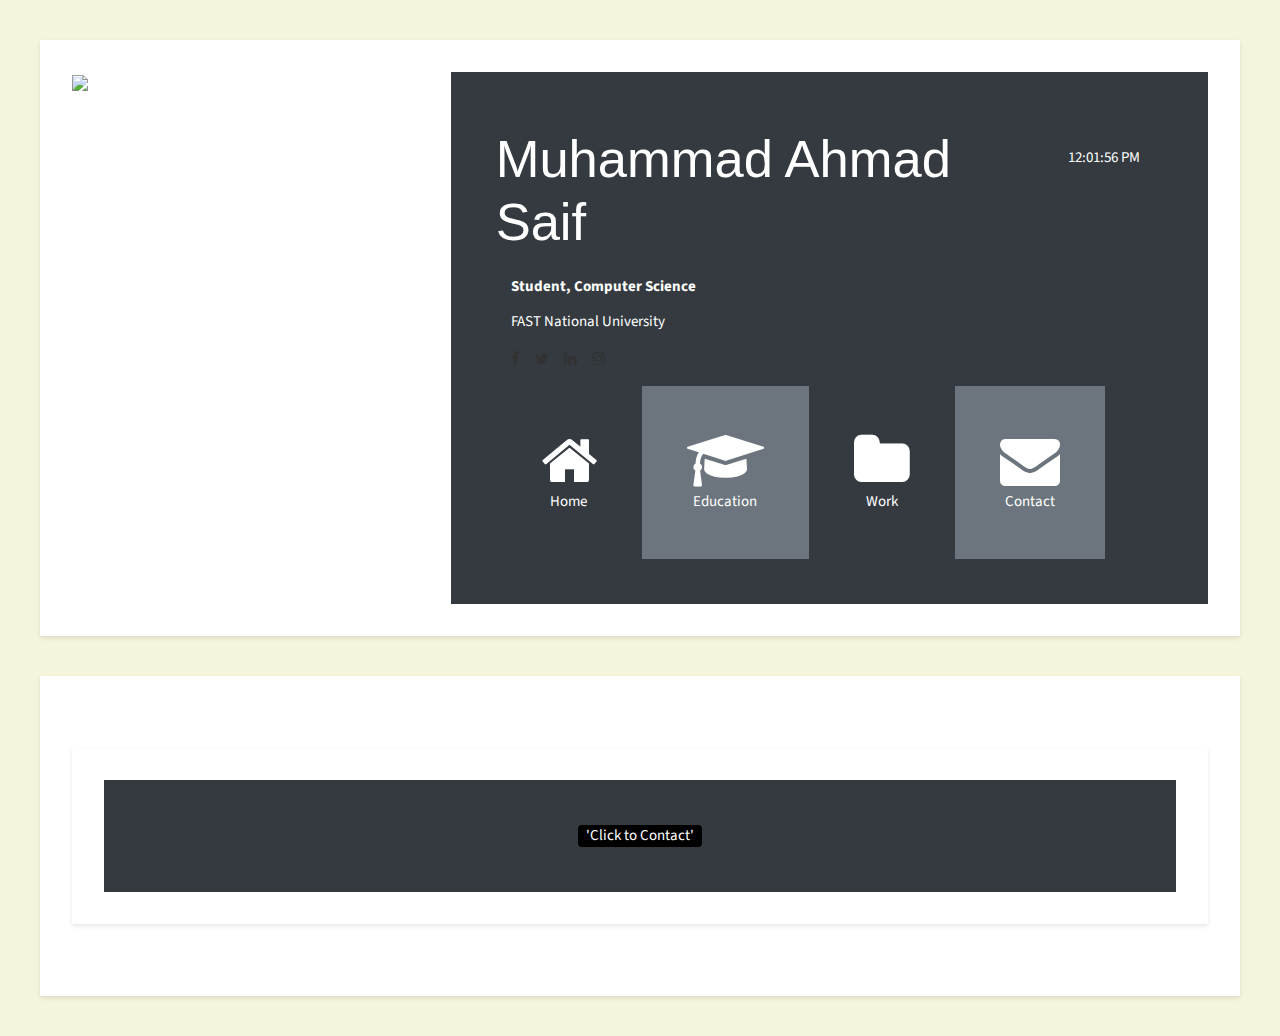
==== commit d38d9a72: "Update index.html" ====
--- a/index.html
+++ b/index.html
@@ -3,247 +3,426 @@
 <head>
   <meta charset="UTF-8">
   <title>CV of Ahmad Saif</title>
-  <link rel="stylesheet" href="https://fonts.googleapis.com/css?family=Source+Sans+Pro:300,400,600">
-  <link rel="stylesheet" href="https://cdnjs.cloudflare.com/ajax/libs/font-awesome/4.7.0/css/font-awesome.min.css">
-  <link rel="stylesheet" href="https://www.w3schools.com/w3css/4/w3.css">
-  <link rel="stylesheet" href="https://maxcdn.bootstrapcdn.com/bootstrap/3.3.7/css/bootstrap.min.css">
   <link rel="stylesheet" href="style.css">
   <link rel="shortcut icon" href="image/favicon.ico" type="image/x-icon">
   <link rel="icon" href="image/favicon.ico" type="image/x-icon">
+  <meta name="viewport" content="width=device-width, initial-scale=1">
+  <link rel="stylesheet" href="https://maxcdn.bootstrapcdn.com/bootstrap/4.1.3/css/bootstrap.min.css">
+  <link rel="stylesheet" href="https://cdnjs.cloudflare.com/ajax/libs/font-awesome/4.7.0/css/font-awesome.min.css">
+  <link rel="stylesheet" href="https://fonts.googleapis.com/css?family=Source+Sans+Pro:300,400,600">
+  <link rel="stylesheet" href="https://www.w3schools.com/w3css/4/w3.css">
+  <link rel="stylesheet" href="style.css">
+  <script type="text/javascript">
+
+	function updateClock ( )
+	{
+	  var currentTime = new Date ( );
+
+	  var currentHours = currentTime.getHours ( );
+	  var currentMinutes = currentTime.getMinutes ( );
+	  var currentSeconds = currentTime.getSeconds ( );
+
+	  // Pad the minutes and seconds with leading zeros, if required
+	  currentMinutes = ( currentMinutes < 10 ? "0" : "" ) + currentMinutes;
+	  currentSeconds = ( currentSeconds < 10 ? "0" : "" ) + currentSeconds;
+
+	  // Choose either "AM" or "PM" as appropriate
+	  var timeOfDay = ( currentHours < 12 ) ? "AM" : "PM";
+
+	  // Convert the hours component to 12-hour format if needed
+	  currentHours = ( currentHours > 12 ) ? currentHours - 12 : currentHours;
+
+	  // Convert an hours component of "0" to "12"
+	  currentHours = ( currentHours == 0 ) ? 12 : currentHours;
+
+	  // Compose the string for display
+	  var currentTimeString = currentHours + ":" + currentMinutes + ":" + currentSeconds + " " + timeOfDay;
+
+	  // Update the time display
+	  document.getElementById("clock").firstChild.nodeValue = currentTimeString;
+	}
+
+	// -->
+  </script>
+  <script>
+    function country()
+	{
+	   var mylist=document.getElementById("mylist");
+	   document.getElementById("mylist").value=mylist.options[mylist.selectedIndex].text;
+	}
+  </script>
 </head>
-<body>
-  <div class="container">
-    <section>
-      <div>
-        <div><img src="https://ahmadsaif54.github.io/ahmadsaif54.github.io/image/img.JPG" alt="avatar" class="img-circle"></div>
-      </div>
-	<div>
-        <div class="my-name">Muhammad Ahmad Saif</div>
-		<div><i style="font-size:20px" class="fa">&#xf015;</i>&nbsp 709 - Raza Block Allama Iqbal Town, Lahore.</div>
-		<div><i style="font-size:20px" class="fa">&#xf095;</i>&nbsp +92-332-5105869</div>
-		<div><i style="font-size:20px" class="fa">&#xf0e0;</i>&nbsp <a href="mailto:ahmadsaif229@gmail.com" target="_blank">ahmadsaif229@gmail.com</a></div>
-		</br>
-		<p>
-		<b>CV Highlights</b>
-            <ul>
-                <li>Currently going through CS406 – Web Programming and CS309 - Object-Oriented Analysis and Design</li>
-                <li>Learnt basic JavaScript, HTML5, CSS3</li>
-                <li>An independent, dedicated, efficient person.</li>
-                <li>Good Communication Skills, Presentation Skills, attitude towards leadership, authorisation and delegation, conflict resolution and negotiation and a very good team worker.</li>
+<body onload="updateClock(); setInterval('updateClock()', 1000 )">				
+  <header>
+    
+	<div class="container">
+	  <div class ="row no-gutters">
+	    <div class="col-lg-4 col-md-4">
+		  <img src="image/img2.jpg"/>
+		</div>
+	    <div class="col-lg-8 col-md-8">
+		  <div class="d-flex flex-column">
+		    <div class ="p-5 bg-dark text-white">
+			  <div class="d-flex flex-row">
+			    <h1 class="display-4">Muhammad Ahmad Saif</h1>
+				<div style="width: 8em; text-align: center; margin: 30px auto;">
+				<span id="clock">&nbsp;</span>
+			  </div>
+		    </div>
+			  <div class="p-3 text-white bg-black">
+			    <p class="title">Student, Computer Science</p>
+                <p class="sub">FAST National University</p>
+				<div>
+			      <a href="#"><i class="fa fa-facebook"></i></a> 
+				  &nbsp &nbsp
+				  <a href="#"><i class="fa fa-twitter"></i></a>
+                  &nbsp	&nbsp			  
+				  <a href="#"><i class="fa fa-linkedin"></i></a>
+				  &nbsp &nbsp
+				  <a href="#"><i class="fa fa-instagram"></i></a>
+				</div>
+		      </div>
+			  <div class="d-flex flex-row text-center text-white">
+			    <div class ="p-5 bg-dark font-d" data-toggle="collapse" data-target="#home">
+				  <i class="fa fa-home fa-4x d-block"></i><span id="title">Home</span>
+			    </div>
+				<div class ="p-5 bg-secondary font-d" data-toggle="collapse" data-target="#education" > 
+				  <i class="fa fa-graduation-cap fa-4x d-block  "></i><span id="title">Education</span>
+			    </div>
+				<div class ="p-5 bg-dark font-d " data-toggle="collapse" data-target="#work"> 
+				  <i class="fa fa-folder fa-4x d-block"></i><span id="title">Work</span>
+			    </div>
+				<div class ="p-5 bg-secondary font-d" data-toggle="collapse" data-target="#contact"> 
+				  <i class="fa fa-envelope fa-4x d-block "></i><span id="title">Contact</span>
+			    </div>
+			  </div>
+        </div>
+	  </div>
+    </div>	  
+  
+  </div>
+  </header>
+  
+    <div class ="container">
+	  <div class="collapse" id="home">
+	  <p>
+	    <b>CV Highlights</b>
+			<ul>
+				<li>Currently going through CS406 – Web Programming and CS309 - Object-Oriented Analysis and Design</li>
+				<li>Learnt basic JavaScript, HTML5, CSS3</li>
+				<li>An independent, dedicated, efficient person.</li>
+				<li>Good Communication Skills, Presentation Skills, attitude towards leadership, authorisation and delegation, conflict resolution and negotiation and a very good team worker.</li>
 				<li>Encouraging, flexible and approachable</li>			
 			</ul>
-        </p>
-    </div>
-  </div>
-    </section>
-	<section>
-      <div class="section-title">EDUCATION</div>
-      <div>
-        <div class="section-container">
-          <div class="title-container">
-            <div>
-              <div class="title">NATIONAL UNIVERSITY OF COMPUTER & EMERGING SCIENCES (FAST-NU), LAHORE</div>
-              <div class="sub-title">Bachelors in Computer Science</div>
-            </div>
-            <div class ="session">
-              <i class="fa fa-calendar fa-fw w3-margin-right"></i>Aug 2016 - <span class="w3-tag w3-round">Present</span>
-            </div>
-          </div> 
-	    </div>
-      <div>
-        <div class="section-container">
-          <div class="title-container">
-            <div>
-              <div class="title">FORMAN CHRISTIAN COLLEGE</div>
-              <div class="sub-title">Intermediate in Pre Engineering</div>
-            </div>
-            <div class ="session">
-              <i class="fa fa-calendar fa-fw w3-margin-right"></i>Sept 2014 - June 2016
-            </div>
-          </div> 
-	    </div>
+	  </p>
+	  </br>
+	  <div class="p-5 text-white bg-dark section-title">SKILLS</div>
+        <div class="card card-body">
+		  <div>
+			<div class="section-container">
+			  <div class="title-container">
+			  <ul>
+			  <li>
+				<p>
+				  <span id="skill-name">Programming Languages:</span><span id="skill">C, C++, Assembly, SQL</span>
+				</p>
+				<div class="progress">
+				  <div class="progress-bar progress-bar-striped progress-bar-animated" role="progressbar" aria-valuenow="60" aria-valuemin="0" aria-valuemax="100" style="width:60%">
+					60%
+				  </div>
+				</div>  
+			  </li>
+			  </br>
+			  <li>
+				<p>
+				  <span id="skill-name">Databases:</span> <span id="skill">MS-SQL, MySQL</span>
+				</p>
+				<div class="progress">
+				  <div class="progress-bar progress-bar-striped progress-bar-animated" role="progressbar" aria-valuenow="80" aria-valuemin="0" aria-valuemax="100" style="width:80%">
+					80%
+				  </div>
+				</div>  
+			  </li>
+			  </br>
+			  <li>
+				<p>
+				  <span id="skill-name">Web Development Tools and Frameworks:</span> <span id="skill">HTML5, CSS, JavaScript, ASP.NET</span>
+				</p>
+				<div class="progress">
+				  <div class="progress-bar progress-bar-striped progress-bar-animated" role="progressbar" aria-valuenow="40" aria-valuemin="0" aria-valuemax="100" style="width:40%">
+					40%
+				  </div>
+				</div>  			
+			  </li>
+			  </br>
+			  <li>
+				<p>
+				  <span id="skill-name">Frameworks, Tools & Operating Systems:</span> <span id="skill">Windows, Linux, Microsoft Visual Studio</span>
+				</p>
+				<div class="progress">
+				  <div class="progress-bar progress-bar-striped progress-bar-animated" role="progressbar" aria-valuenow="70" aria-valuemin="0" aria-valuemax="100" style="width:70%">
+					70%
+				  </div>
+				</div>  
+			  </li>
+			</ul>
+			</div>
+		  </div>
+		 </div>
+		</div>
+        <div class="p-5 text-white bg-dark section-title">INTERESTS</div>
+        <div class="card card-body" >
+		  <div>
+			<div class="section-container">
+			<ul>
+			  <li>
+				<div class="title-container">Web Development</div>
+			  </li>
+			  </br>
+			  <li>
+				<div class="title-container">App Devolpment</div>
+			  </li>
+			  </br>
+			  <li>
+				<div class="title-container">Photography</div>
+			  </li>
+			  </br>
+			  <li>
+				<div class="title-container">Travelling</div>
+			  </li>
+			  </br>
+			  <li>
+				<div class="title-container">Blogging</div>
+			  </li>
+			</ul>
+			</div>
+		  </div>
+		 </div>
+		</div>
+          <div class="collapse" id="education">
+		    <div class="p-5 text-white bg-secondary section-title">EDUCATION</div>
+              <div class="card card-body" >
+			    <div>
+				<div class="section-container">
+				  <div class="title-container">
+					<div>
+					  <div class="make-bold">NATIONAL UNIVERSITY OF COMPUTER & EMERGING SCIENCES, LAHORE</div>
+					  <div class="sub-title">Bachelors in Computer Science</div>
+					</div>
+					<div class ="session">
+					  <i class="fa fa-calendar fa-fw w3-margin-right"></i>Aug 2016 - <span class="w3-tag w3-round">Present</span>
+					</div>
+				  </div> 
+				</div>
+			  <div>
+				<div class="section-container">
+				  <div class="title-container">
+					<div>
+					  <div class="make-bold">FORMAN CHRISTIAN COLLEGE</div>
+					  <div class="sub-title">Intermediate in Pre Engineering</div>
+					</div>
+					<div class ="session">
+					  <i class="fa fa-calendar fa-fw w3-margin-right"></i>Sept 2014 - June 2016
+					</div>
+				  </div> 
+				</div>
+			  </div>
+			  <div>
+				<div class="section-container">
+				  <div class="title-container">
+					<div>
+					  <div class="make-bold">BEACONHOUSE SCHOOL SYSTEM, GARDEN TOWN, LAHORE</div>
+					  <div class="sub-title">Matriculation in Science Group</div>
+					</div>
+					<div class ="session">
+					  <i class="fa fa-calendar fa-fw w3-margin-right"></i>Sept 2012 - June 2014
+					</div>
+				  </div> 
+				</div>
+			  </div>
+			  </div>
+          </div>	  
 	  </div>
-	  <div>
-        <div class="section-container">
-          <div class="title-container">
-            <div>
-              <div class="title">BEACONHOUSE SCHOOL SYSTEM, GARDEN TOWN, LAHORE</div>
-              <div class="sub-title">Matriculation in Science Group</div>
-            </div>
-            <div class ="session">
-              <i class="fa fa-calendar fa-fw w3-margin-right"></i>Sept 2012 - June 2014
-            </div>
-          </div> 
-	    </div>
-	  </div>
-	</section>
-	<section>
-      <div class="section-title">EXPERIENCE</div>
-      <div>
-        <div class="section-container">
-          <div class="title-container">
-            <div>
-              <div class="title">SOFTEC FAST-NU</div>
-              <div class="sub-title">Volunteer</div>
-            </div>
-            <div class ="session">
-              <i class="fa fa-calendar fa-fw w3-margin-right"></i>2016-2017
-            </div>
-          </div>
-        </div>
-      </div>
-    </section>
-	<section>
-      <div class="section-title">PROJECTS</div>
-      <div>
-        <div class="section-container">
-          <div class="title-container">
-            <div>
-              <div class="title">Al-Ta'am Restaurant Management System</div>
-              <div class="sub-title">
-			  <ul>
-		        <li>Semester Project for Database Systems using <em>ASPX</em> and <em>SQL</em></li>
-			  </ul>
-			  </div>
-            </div>
-          </div> 
-	    </div>
-		<div>
-        <div class="section-container">
-          <div class="title-container">
-            <div>
-              <div class="title">Brick Breaker Game</div>
-              <div class="sub-title">
-			  <ul>
-		        <li>Semester Project for Assembly using <em>NASM</em> and <em>DOSBox 0.74</em></li>
-			  </ul>
-			  </div>
-            </div>
-          </div> 
-	    </div>
-		<div>
-        <div class="section-container">
-          <div class="title-container">
-            <div>
-              <div class="title">Game Of Life</div>
-              <div class="sub-title">
-			  <ul>
-		        <li>Semester Project for Computer Programming using <em>C</em> and <em>C++</em></li>
-			  </ul>
-			  </div>
-            </div>
-          </div> 
-	    </div>
-		<div>
-        <div class="section-container">
-          <div class="title-container">
-            <div>
-              <div class="title">Car Parking System</div>
-              <div class="sub-title">
-			  <ul>
-		        <li>Semester Project for Digital Logic Design using <em>Logic Works 4.0</em> </li>
-			  </ul>
-			  </div>
-            </div>
-          </div> 
-	    </div>
-	    <div>
-        <div class="section-container">
-          <div class="title-container">
-            <div>
-              <div class="title">2048 Game</div>
-              <div class="sub-title">
-			  <ul>
-		        <li>Semester Project for Inroduction To Computing using <em>C</em> and <em>C++</em></li>
-			  </ul>
-			  </div>
-            </div>
-          </div> 
-	    </div>
-    </section>
-	<section>
-      <div class="section-title">SKILLS</div>
-      <div>
-        <div class="section-container">
-		  <div class="title-container">
-          <ul>
-		  <li>
-		    <p>
-			  <span id="skill-name">Programming Languages:</span><span id="skill">C, C++, Assembly, SQL</span>
-			</p>
-			<div class="progress">
-              <div class="progress-bar progress-bar-striped active" role="progressbar" aria-valuenow="60" aria-valuemin="0" aria-valuemax="100" style="width:60%">
-				60%
-			  </div>
-			</div>  
-		  </li>
-		  </br>
-		  <li>
-		    <p>
-		      <span id="skill-name">Databases:</span> <span id="skill">MS-SQL, MySQL</span>
-			</p>
-			<div class="progress">
-              <div class="progress-bar progress-bar-striped active" role="progressbar" aria-valuenow="80" aria-valuemin="0" aria-valuemax="100" style="width:80%">
-			    80%
-			  </div>
-			</div>  
-		  </li>
-		  </br>
-		  <li>
-		    <p>
-		      <span id="skill-name">Web Development Tools and Frameworks:</span> <span id="skill">HTML5, CSS, JavaScript, ASP.NET</span>
-			</p>
-            <div class="progress">
-              <div class="progress-bar progress-bar-striped active" role="progressbar" aria-valuenow="40" aria-valuemin="0" aria-valuemax="100" style="width:40%">
-		        40%
-			  </div>
-			</div>  			
-		  </li>
-		  </br>
-		  <li>
-		    <p>
-		      <span id="skill-name">Frameworks, Tools & Operating Systems:</span> <span id="skill">Windows, Linux, Microsoft Visual Studio</span>
-		    </p>
-		    <div class="progress">
-              <div class="progress-bar progress-bar-striped active" role="progressbar" aria-valuenow="70" aria-valuemin="0" aria-valuemax="100" style="width:70%">
-			    70%
-			  </div>
-		    </div>  
-		  </li>
-		</ul>
-        </div>
-      </div>
+	  <div class="collapse" id="work">
+	    <div class="p-5 text-white bg-secondary section-title">EXPERIENCE</div>
+        <div class="card card-body" >
+		  <div>
+			<div class="section-container">
+			  <div class="title-container">
+				<div>
+				  <div class="title">SOFTEC FAST-NU</div>
+				  <div class="sub-title">Volunteer</div>
+				</div>
+				<div class ="session">
+				  <i class="fa fa-calendar fa-fw w3-margin-right"></i>Mar 2017- Mar 2018
+				</div>
+			  </div>
+			</div>
+		  </div>
+		</div>
+		<div class="p-5 text-white bg-secondary section-title">PROJECTS</div>
+        <div class="card card-body" >
+		
+		  <div>
+			<div class="section-container">
+			  <div class="title-container">
+				<div>
+				  <div class="title">Al-Ta'am Restaurant Management System</div>
+				  <div class="sub-title">
+				  <ul>
+					<li>Semester Project for Database Systems using <em>ASPX</em> and <em>SQL</em></li>
+				  </ul>
+				  </div>
+				</div>
+			  </div> 
+			</div>
+			<div>
+			<div class="section-container">
+			  <div class="title-container">
+				<div>
+				  <div class="title">Brick Breaker Game</div>
+				  <div class="sub-title">
+				  <ul>
+					<li>Semester Project for Assembly using <em>NASM</em> and <em>DOSBox 0.74</em></li>
+				  </ul>
+				  </div>
+				</div>
+			  </div> 
+			</div>
+			<div>
+			<div class="section-container">
+			  <div class="title-container">
+				<div>
+				  <div class="title">Game Of Life</div>
+				  <div class="sub-title">
+				  <ul>
+					<li>Semester Project for Computer Programming using <em>C</em> and <em>C++</em></li>
+				  </ul>
+				  </div>
+				</div>
+			  </div> 
+			</div>
+			<div>
+			<div class="section-container">
+			  <div class="title-container">
+				<div>
+				  <div class="title">Car Parking System</div>
+				  <div class="sub-title">
+				  <ul>
+					<li>Semester Project for Digital Logic Design using <em>Logic Works 4.0</em> </li>
+				  </ul>
+				  </div>
+				</div>
+			  </div> 
+			</div>
+			<div>
+			<div class="section-container">
+			  <div class="title-container">
+				<div>
+				  <div class="title">2048 Game</div>
+				  <div class="sub-title">
+				  <ul>
+					<li>Semester Project for Inroduction To Computing using <em>C</em> and <em>C++</em></li>
+				  </ul>
+				  </div>
+				</div>
+			  </div> 
+			</div>
+			</div>
+	        </div>
+  </div>
+  </div>
+  </div>
+  </div>
+  </div>
+  
+  <div class="collapse" id="contact">
+  <div class="p-5 text-white bg-secondary section-title">CONTACT INFORMATION</div>
+     <div class="card card-body" >
+	    <div><i style="font-size:20px" class="fa">&#xf015;</i>&nbsp 709 - Raza Block Allama Iqbal Town, Lahore.</div>
+	    <div><i style="font-size:20px" class="fa">&#xf095;</i>&nbsp +92-332-5105869</div>
+	    <div><i style="font-size:20px" class="fa">&#xf0e0;</i>&nbsp <a href="mailto:ahmadsaif229@gmail.com" target="_blank">ahmadsaif229@gmail.com</a></div>
 	 </div>
-    </section>
-	<section>
-      <div class="section-title">INTERESTS</div>
-      <div>
-        <div class="section-container">
-        <ul>
-		  <li>
-			<div class="title-container">Web Development</div>
-		  </li>
-		  </br>
-		  <li>
-		    <div class="title-container">App Devolpment</div>
-		  </li>
-		  </br>
-		  <li>
-		    <div class="title-container">Photography</div>
-		  </li>
-		  </br>
-		  <li>
-		    <div class="title-container">Travelling</div>
-		  </li>
-		  </br>
-		  <li>
-		    <div class="title-container">Blogging</div>
-		  </li>
-		</ul>
+  </div>
+  
+  <div class="container">
+    <div class ="p-5 bg-dark text-center text-white" data-toggle="collapse" data-target="#contact-me"><span class="w3-tag w3-round">'Click to Contact'</span></div>
+    <footer >
+	  <div class="collapse" id="contact-me">
+	  <div class ="card card-body">
+	    <div class="row justify-content-center">
+		  <div class="col-lg-8 col-md-8 col-12">
+		    <form name ="myForm">
+			  <div class="form-group">
+			    <div class="input-group input-group-lg">
+				  <span class="input-group-addon bg-dark text-white p-3">
+				    <i class="fa fa-user fa-2x"></i>
+				  </span>
+				  <input type="text" name="name1" class="form-control bg-dark text-white" placeholder="Name">
+				</div>
+			  </div>
+			   <div class="form-group">
+			    <div class="input-group input-group-lg">
+				  <span class="input-group-addon bg-dark text-white p-3">
+				    <i class="fa fa-list-alt fa-2x"></i>
+				  </span>
+				  <div class="input-group-addon bg-dark text-white p-3">
+				  <select id="mylist" onchange="country()">
+				    <option>- Select Country -</option>
+				    <option>Pakistan</option>
+					<option>America</option>
+					<option>Australia</option>
+					<option>India</option>
+				  </select>
+				  </div>
+				</div>
+			  </div>
+			  <div class="form-group">
+			    <div class="input-group input-group-lg">
+				  <span class="input-group-addon bg-dark text-white p-3">
+				    <i class="fa fa-envelope fa-2x"></i>
+				  </span>
+				  <input type="text" name="message" class="form-control bg-dark text-white" placeholder="Message">
+				</div>
+			  </div>
+			  <input id="MyButton" type="button" class="btn btn-secondary" value="Send" onclick="validateForm();"/>
+			  <script>document.getElementById("MyButton").onclick = validateForm;</script>
+			</form>
+		  </div>
 		</div>
-      </div>
-	 </div>
-    </section>
- </div>
+	  </div>	
+    </footer>
+  </div>
+  
+  </div>
+   <script>
+    function validateForm() {
+   var x = document.forms["myForm"]["name1"].value;
+    if (x == "") 
+	{
+        alert("Name field cannot be empty");
+		
+        return false;
+    }
+	if(!isNaN(x))
+	{
+		alert("Enter characters only" );
+		
+        return false;
+	}
+	var y=document.forms["myForm"]["message"].value;
+	if(y=="")
+	{
+		alert("Message field cannot be empty");
+		return false;
+	}
+	else
+	  alert("Your information is entered successfully");
+	}
+  </script>
+   <script src="https://ajax.googleapis.com/ajax/libs/jquery/3.3.1/jquery.min.js"></script>
+  <script src="https://cdnjs.cloudflare.com/ajax/libs/popper.js/1.14.3/umd/popper.min.js"></script>
+  <script src="https://maxcdn.bootstrapcdn.com/bootstrap/4.1.3/js/bootstrap.min.js"></script>
+  <script src="https://code.jquery.com/jquery-3.2.1.min.js" integrity="sha256-hwg4gsxgFZhOsEEamdOYGBf13FyQuiTwlAQgxVSNgt4="crossorigin="anonymous"></script>
 </body>
-</html>+</html>
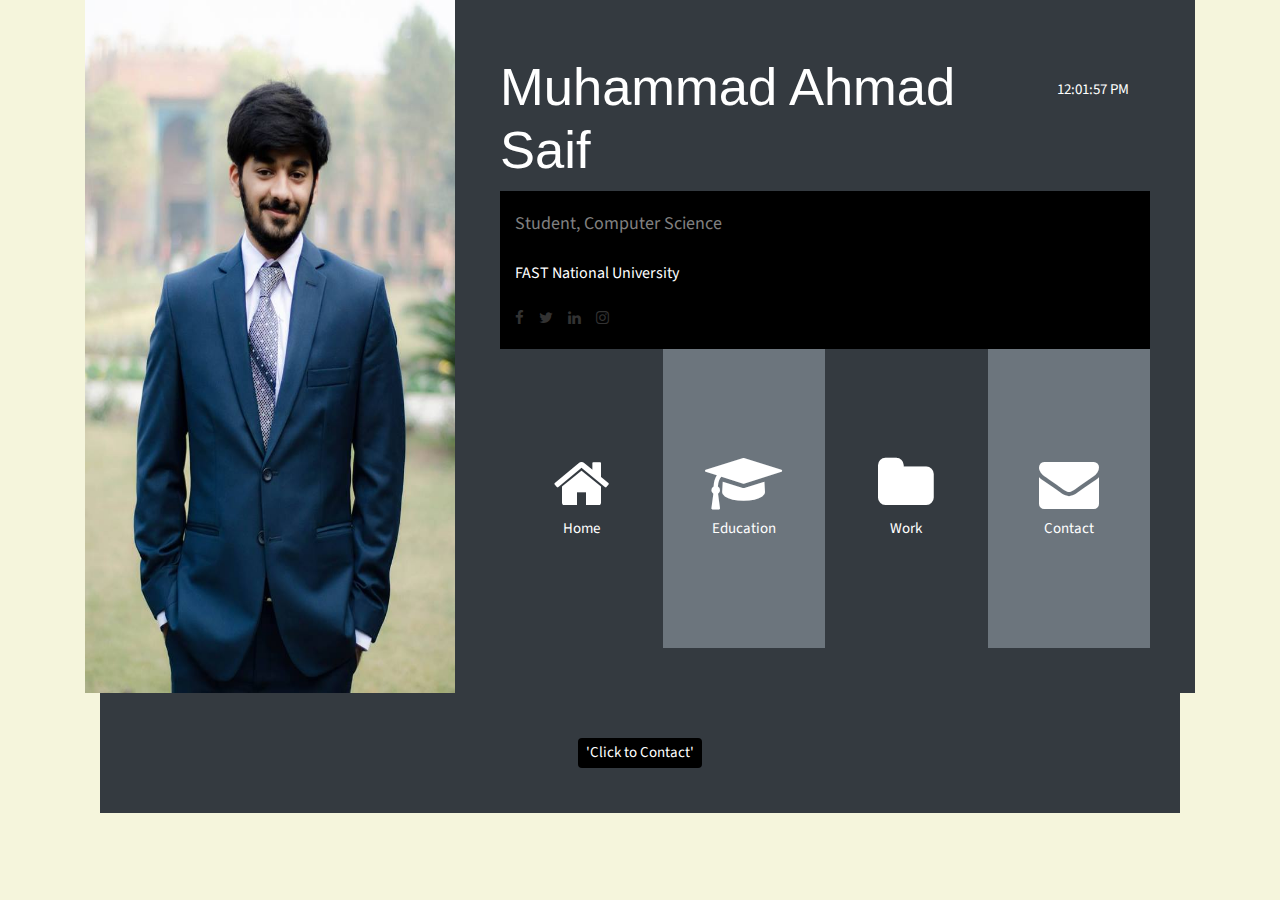
==== commit 3d5ce482: "Update index.html" ====
--- a/index.html
+++ b/index.html
@@ -267,7 +267,7 @@
 			<div class="section-container">
 			  <div class="title-container">
 				<div>
-				  <div class="title">Al-Ta'am Restaurant Management System</div>
+				  <div class="make-bold">Al-Ta'am Restaurant Management System</div>
 				  <div class="sub-title">
 				  <ul>
 					<li>Semester Project for Database Systems using <em>ASPX</em> and <em>SQL</em></li>
@@ -280,7 +280,7 @@
 			<div class="section-container">
 			  <div class="title-container">
 				<div>
-				  <div class="title">Brick Breaker Game</div>
+				  <div class="make-bold">Brick Breaker Game</div>
 				  <div class="sub-title">
 				  <ul>
 					<li>Semester Project for Assembly using <em>NASM</em> and <em>DOSBox 0.74</em></li>
@@ -293,7 +293,7 @@
 			<div class="section-container">
 			  <div class="title-container">
 				<div>
-				  <div class="title">Game Of Life</div>
+				  <div class="make-bold">Game Of Life</div>
 				  <div class="sub-title">
 				  <ul>
 					<li>Semester Project for Computer Programming using <em>C</em> and <em>C++</em></li>
@@ -306,7 +306,7 @@
 			<div class="section-container">
 			  <div class="title-container">
 				<div>
-				  <div class="title">Car Parking System</div>
+				  <div class="make-bold">Car Parking System</div>
 				  <div class="sub-title">
 				  <ul>
 					<li>Semester Project for Digital Logic Design using <em>Logic Works 4.0</em> </li>
@@ -319,7 +319,7 @@
 			<div class="section-container">
 			  <div class="title-container">
 				<div>
-				  <div class="title">2048 Game</div>
+				  <div class="make-bold">2048 Game</div>
 				  <div class="sub-title">
 				  <ul>
 					<li>Semester Project for Inroduction To Computing using <em>C</em> and <em>C++</em></li>
--- a/style.css
+++ b/style.css
@@ -1,14 +1,77 @@
 body 
 {
   font-family: 'Source Sans Pro', sans-serif;
-  line-height: 1.5;
+  line-height: 2.0;
   background: #F5F5DC;
   color: #323232;
 }
+.bg-black
+{
+	background-color: black;
+}
+.make-bold
+{
+	font-weight: bold;
+}
+.title 
+{
+    color: grey;
+    font-size: 18px;
+}
+.sub
+{
+	font-size: 16px;
+}
+.font-d
+{
+	width: 30%;
+}
+img
+{
+	width:100%;
+	height: 100%;
+}
 
-img 
+@media only screen and (min-width: 1200px)
 {
-  max-width: 100%;
+	.font-d
+	{
+		padding: 104.5px 0px!important;
+	}
+		
+}
+@media only screen and (max-width: 1199px )
+{
+	.font-d
+	{
+		width: 25% ;
+	}
+		
+}
+@media only screen and (max-width: 991px )
+{
+	    .fa
+		{
+			font-size: 35px;
+			
+		}
+		#title
+        {
+	        font-size: 11px;
+        }
+		
+	
+		
+}
+aa 
+{
+    text-decoration: none;
+    font-size: 22px;
+    color: black;
+}
+
+button:hover, aa:hover {
+    opacity: 0.7;
 }
 a 
 {
@@ -18,51 +81,22 @@
 
 a:hover 
 {
-  text-decoration: underline;
+  opacity: 0.7;
 }
 
-.container 
-{
-  max-width: 1200px;
-  margin: 40px auto;
-  padding: 32px;
-  background: white;
-  box-shadow: 0 2px 4px rgba(0, 0, 0, 0.1);
-}
-
-section 
-{
-  display: grid;
-  grid-template-columns: 1fr 4fr;
-  grid-gap: 20px;
-  padding: 24px 0;
-  border-bottom: 1px solid lightgrey;
-}
-section:last-child 
-{
-  border-bottom: none;
-}
-.session
-{
-	margin-right: 10px;
-}
 .section-title 
 {
   font-weight: bold;
   font-size: 30px;
   margin-left: 5px;
 }
-.my-name 
+#skill-name
 {
-  font-size: 48px;
-  line-height: 1;
+	font-weight: bold;
 }
-
-.my-title 
+#skill
 {
-  font-size: 24px;
-  font-weight: 300;
-  color: #236FB2;
+	font-style: italic;
 }
 .section-container 
 {
@@ -82,18 +116,18 @@
   margin-bottom: 20px;
   font-size: 18px;
 }
-
-.title 
+.session
 {
-  font-weight: bold;
-  line-height: 1.2;
+	margin-right: 10px;
 }
-
-#skill-name
+#mylist
 {
-	font-weight: bold;
+	width: 300px;
+	cursor:pointer;
 }
-#skill
-{
-	font-style: italic;
-}+select option {
+    margin: 40px;
+    background: rgba(0, 0, 0, 0.3);
+    color: black;
+    text-shadow: 0 1px 0 rgba(0, 0, 0, 0.4);
+}
--- a/style.css
+++ b/style.css
@@ -1,14 +1,77 @@
 body 
 {
   font-family: 'Source Sans Pro', sans-serif;
-  line-height: 1.5;
+  line-height: 2.0;
   background: #F5F5DC;
   color: #323232;
 }
+.bg-black
+{
+	background-color: black;
+}
+.make-bold
+{
+	font-weight: bold;
+}
+.title 
+{
+    color: grey;
+    font-size: 18px;
+}
+.sub
+{
+	font-size: 16px;
+}
+.font-d
+{
+	width: 30%;
+}
+img
+{
+	width:100%;
+	height: 100%;
+}
 
-img 
+@media only screen and (min-width: 1200px)
 {
-  max-width: 100%;
+	.font-d
+	{
+		padding: 104.5px 0px!important;
+	}
+		
+}
+@media only screen and (max-width: 1199px )
+{
+	.font-d
+	{
+		width: 25% ;
+	}
+		
+}
+@media only screen and (max-width: 991px )
+{
+	    .fa
+		{
+			font-size: 35px;
+			
+		}
+		#title
+        {
+	        font-size: 11px;
+        }
+		
+	
+		
+}
+aa 
+{
+    text-decoration: none;
+    font-size: 22px;
+    color: black;
+}
+
+button:hover, aa:hover {
+    opacity: 0.7;
 }
 a 
 {
@@ -18,51 +81,22 @@
 
 a:hover 
 {
-  text-decoration: underline;
+  opacity: 0.7;
 }
 
-.container 
-{
-  max-width: 1200px;
-  margin: 40px auto;
-  padding: 32px;
-  background: white;
-  box-shadow: 0 2px 4px rgba(0, 0, 0, 0.1);
-}
-
-section 
-{
-  display: grid;
-  grid-template-columns: 1fr 4fr;
-  grid-gap: 20px;
-  padding: 24px 0;
-  border-bottom: 1px solid lightgrey;
-}
-section:last-child 
-{
-  border-bottom: none;
-}
-.session
-{
-	margin-right: 10px;
-}
 .section-title 
 {
   font-weight: bold;
   font-size: 30px;
   margin-left: 5px;
 }
-.my-name 
+#skill-name
 {
-  font-size: 48px;
-  line-height: 1;
+	font-weight: bold;
 }
-
-.my-title 
+#skill
 {
-  font-size: 24px;
-  font-weight: 300;
-  color: #236FB2;
+	font-style: italic;
 }
 .section-container 
 {
@@ -82,18 +116,18 @@
   margin-bottom: 20px;
   font-size: 18px;
 }
-
-.title 
+.session
 {
-  font-weight: bold;
-  line-height: 1.2;
+	margin-right: 10px;
 }
-
-#skill-name
+#mylist
 {
-	font-weight: bold;
+	width: 300px;
+	cursor:pointer;
 }
-#skill
-{
-	font-style: italic;
-}+select option {
+    margin: 40px;
+    background: rgba(0, 0, 0, 0.3);
+    color: black;
+    text-shadow: 0 1px 0 rgba(0, 0, 0, 0.4);
+}
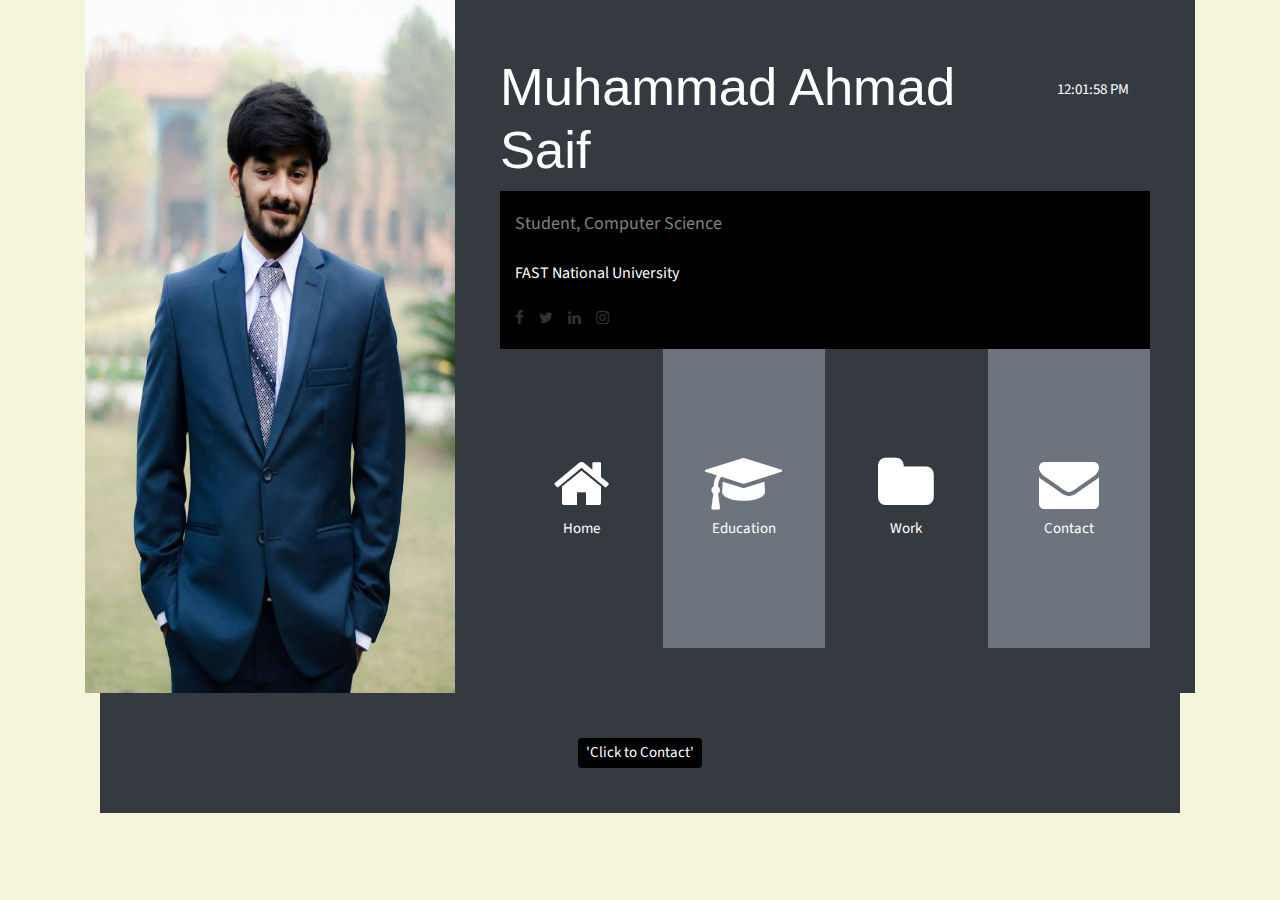
==== commit bcb2db6a: "Update index.html" ====
--- a/index.html
+++ b/index.html
@@ -250,7 +250,7 @@
 			<div class="section-container">
 			  <div class="title-container">
 				<div>
-				  <div class="title">SOFTEC FAST-NU</div>
+				  <div class="make-bold">SOFTEC FAST-NU</div>
 				  <div class="sub-title">Volunteer</div>
 				</div>
 				<div class ="session">
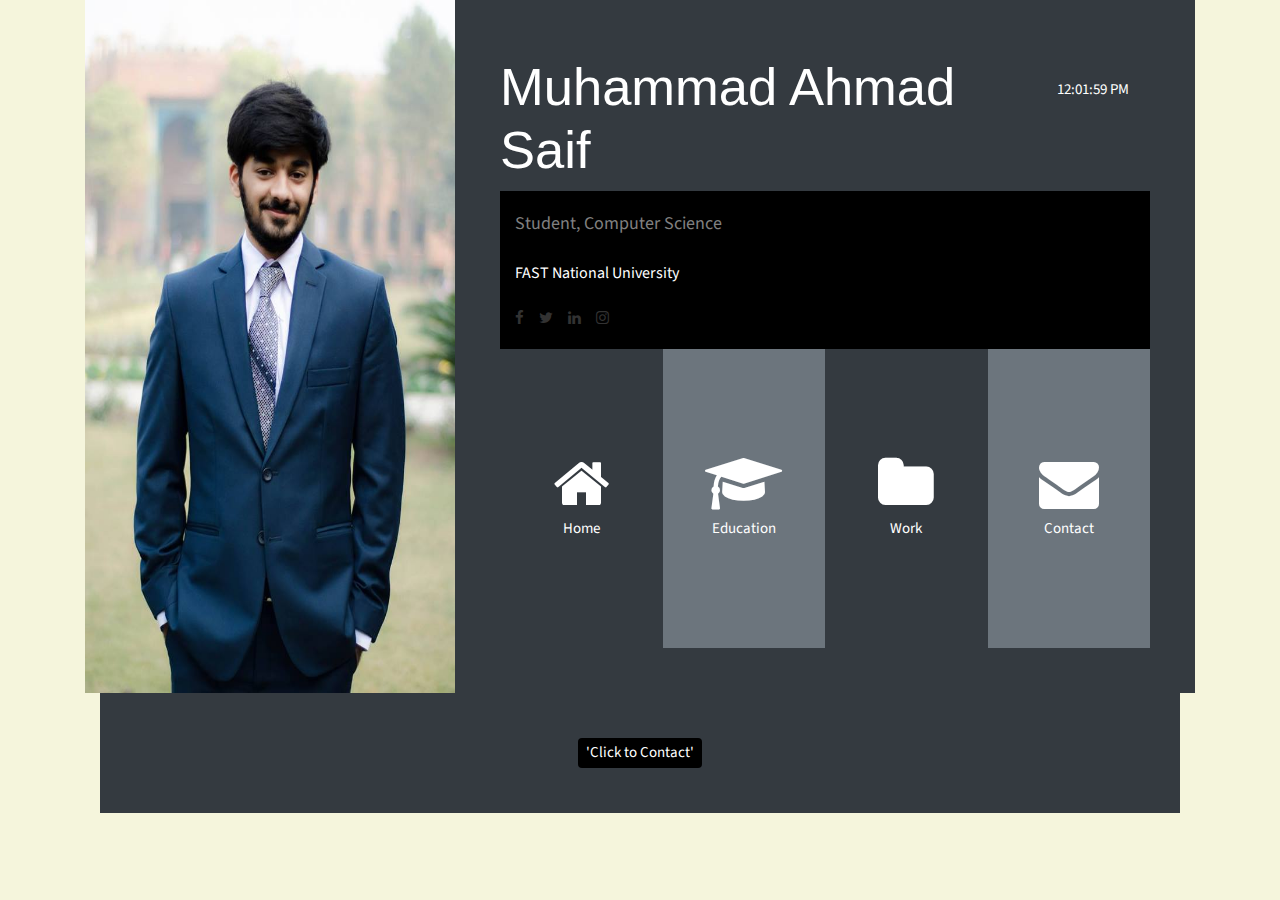
==== commit ef2c3279: "Update index.html" ====
--- a/index.html
+++ b/index.html
@@ -12,6 +12,16 @@
   <link rel="stylesheet" href="https://fonts.googleapis.com/css?family=Source+Sans+Pro:300,400,600">
   <link rel="stylesheet" href="https://www.w3schools.com/w3css/4/w3.css">
   <link rel="stylesheet" href="style.css">
+  <link rel='stylesheet' href='https://www.botlibre.com/css/chatlog.css' type='text/css'>
+  <link rel='stylesheet' href='https://www.botlibre.com/css/blue_round_button.css' type='text/css'>
+  <style>
+  #botplatformbox {} #botplatformboxbar {} #botplatformboxbarmax {} #botplatformboxmin {} #botplatformboxmax {} #botplatformboxclose {} #botplatformbubble-text {} #botplatformbox-input {}
+  </style>
+
+<!-- <style> -->
+<!-- // You can customize the css styles here -->
+<!-- #botplatformbox {} #botplatformboxbar {} #botplatformboxbarmax {} #botplatformboxmin {} #botplatformboxmax {} #botplatformboxclose {} #botplatformbubble-text {} #botplatformbox-input {} -->
+<!-- </style> -->
   <script type="text/javascript">
 
 	function updateClock ( )
@@ -424,5 +434,35 @@
   <script src="https://cdnjs.cloudflare.com/ajax/libs/popper.js/1.14.3/umd/popper.min.js"></script>
   <script src="https://maxcdn.bootstrapcdn.com/bootstrap/4.1.3/js/bootstrap.min.js"></script>
   <script src="https://code.jquery.com/jquery-3.2.1.min.js" integrity="sha256-hwg4gsxgFZhOsEEamdOYGBf13FyQuiTwlAQgxVSNgt4="crossorigin="anonymous"></script>
+<script type='text/javascript' src='https://www.botlibre.com/scripts/sdk.js'></script>
+<script type='text/javascript'>
+SDK.applicationId = "9212851265797133018";
+SDK.backlinkURL = "http://www.botlibre.com/login?affiliate=ahmadsaif54";
+SDK.lang = "en";
+var sdk = new SDKConnection();
+var web = new WebChatbotListener();
+web.connection = sdk;
+web.instance = "25725529";
+web.instanceName = "AI Bot";
+web.prefix = "botplatform";
+web.caption = "Chat Now";
+web.boxLocation = "bottom-right";
+web.color = "#009900";
+web.background = "#fff";
+web.css = "https://www.botlibre.com/css/chatlog.css";
+web.version = 6.0;
+web.bubble = true;
+web.backlink = true;
+web.showMenubar = true;
+web.showBoxmax = true;
+web.showSendImage = true;
+web.showChooseLanguage = true;
+web.chatLog = true;
+web.popupURL = "https://www.botlibre.com/chat?&id=25725529&embedded=true&chatLog=true&facebookLogin=false&application=9212851265797133018&bubble=true&menubar=true&chooseLanguage=true&sendImage=true&background=%23fff&prompt=You+say&send=Send&css=https://www.botlibre.com/css/chatlog.css&language=en";
+web.createBox();
+</script>
+
+
+
 </body>
 </html>
